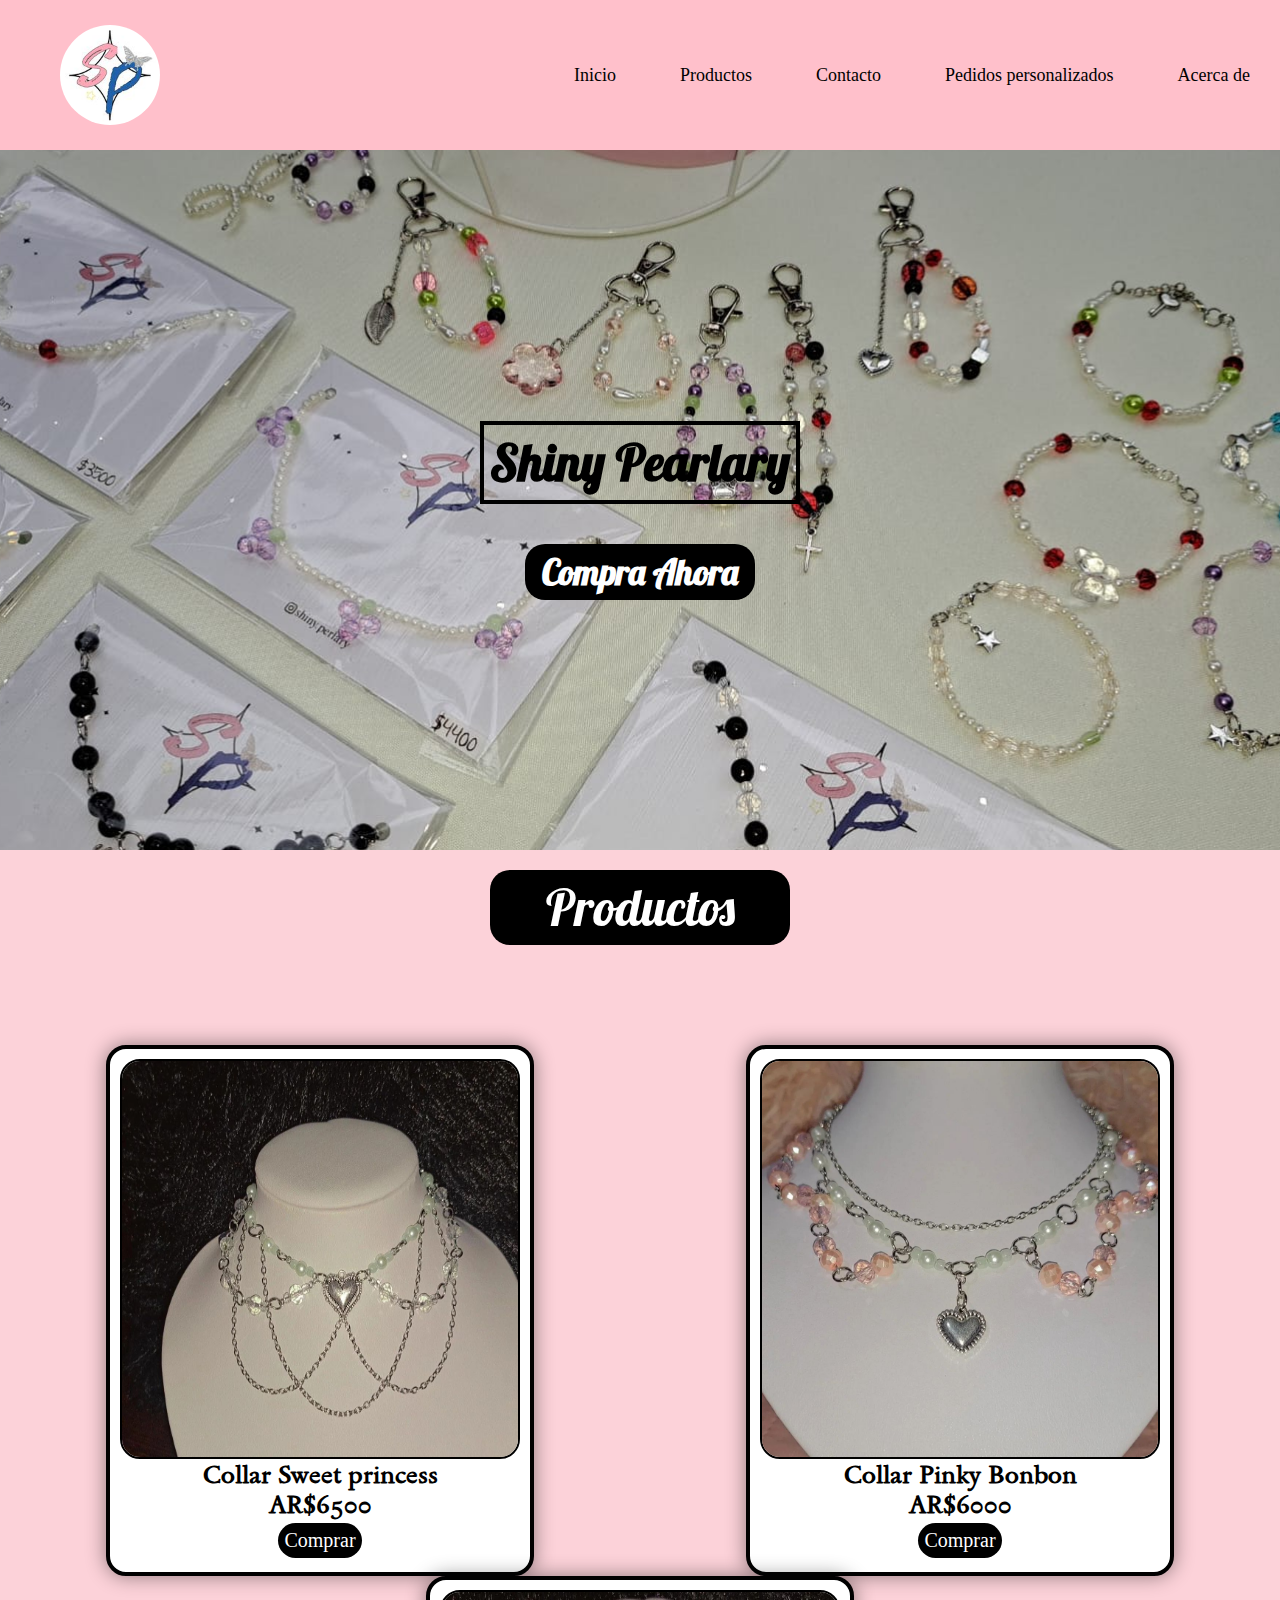
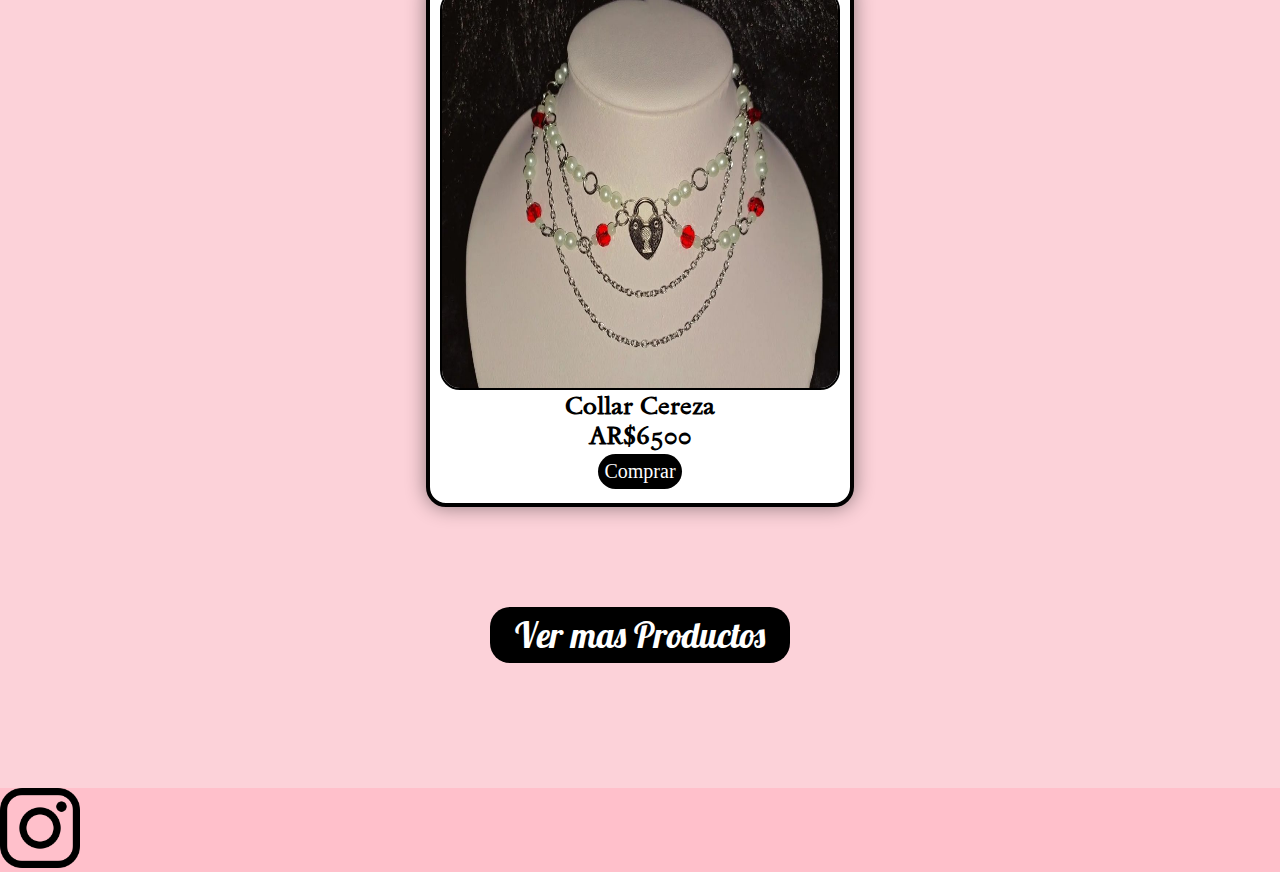
==== index.html @ 5a824fca "primer commit" ====
<!DOCTYPE html>
<html lang="en">
<head>
    <meta charset="UTF-8">
    <meta name="viewport" content="width=device-width, initial-scale=1.0">
    <link rel="stylesheet" href="./css/style.css">
    <title>Shiny Pearlary</title>
</head>
<body>
    <header>
        <img src="./images/logo-shinyperleary.jpg" alt="Logo">
        <nav>
            <ul>
                <li><a href="./index.html">Inicio</a></li>
                <li><a href="./pages/producto.html">Productos</a></li>
                <li><a href="./pages/contacto.html">Contacto</a></li>
                <li><a href="./pages/pedidos-personalizados.html">Pedidos personalizados</a></li>
                <li><a href="./pages/acerca-de.html">Acerca de</a></li>
            </ul>
        </nav>
    </header>
    <main>
        <section class="fondo">

        <h1>Shiny Pearlary</h1>
        
        <h2><a href="./pages/producto.html">Compra Ahora</a></h2>

        </section>

        <section class="separador">
            <p>Productos</p>
        </section>

        <section class="tarjeta">
            <div class="tarjeta-productos">
                <img src="./images/sweet-princess.jfif" alt="Collar Sweet princess">
                <h3>Collar Sweet princess</h3>
                <h3>AR$6500</h3>
                <a href="">Comprar</a>
            </div>
       
            <div class="tarjeta-productos">
                <img src="./images/pinky-bonbon.jfif" alt="Collar Pinky Bonbon">
                <h3>Collar Pinky Bonbon</h3>
                <h3>AR$6000</h3>
                <a href="">Comprar</a>
            </div>
        
            <div class="tarjeta-productos">
                <img src="./images/cereza.jfif" alt="Collar Cereza">
                <h3>Collar Cereza </h3>
                <h3>AR$6500</h3>
                <a href="">Comprar</a>
            </div>
        </section>

        <section class="ver-mas">
            <a href="./pages/producto.html">Ver mas Productos</a>
        </section>
    </main>

    <footer>
        <a href="https://www.instagram.com/shinyperlary/" ><img src="./images/instagram-logo.png" alt="instagram-logo" class="footer-logo"></a>
    </footer>
</body>
</html>
---- css/style.css ----
@import url('https://fonts.googleapis.com/css2?family=Sedan:ital@0;1&display=swap');
@import url('https://fonts.googleapis.com/css2?family=Lobster&family=Roboto+Mono:ital,wght@0,100..700;1,100..700&family=Sedan:ital@0;1&display=swap');

/**----RESET-----*/
*{
    margin: 0;
    padding: 0;
    box-sizing: border-box;
}


/**-----HEADER-----*/

header{
    background-color: pink;
    width: 100%;
    height: 150px;
    position: sticky;
    top: 0px;
    display: flex;
    justify-content: space-between;
    align-items: center;
}


header img{
    width: 100px;
    height: 100px;
    margin-left: 60px;
    border-radius: 50px;
}


header nav ul {
    list-style: none;
    text-align: center;

}

header nav ul li{
    display: inline-block;
    margin: 10px 30px 10px 30px;
    
}

header nav ul li a {
    text-decoration: none;
    color: black;
    font-size: large;

}







/**-----MAIN-----*/

main{
    background-color: rgba(252, 205, 213, 0.897);
}


/**-----INDEX-----*/
.fondo{
    height: 700px;
    width: 100%;
    background-image: url(../images/shinyperleary-fondo.jpeg);
    background-size: cover;
    background-position: center;
    background-attachment: fixed;
    display: flex;
    flex-direction: column;
    justify-content: center;
    align-items: center;

}

.fondo h1 {
    font-family: "Lobster", sans-serif;
    padding: 6px;
    border: 4px solid black;
    font-size: 50px;
    background-color: solid black;
    margin-top: 20px;
    
}
.fondo h2 a {
    margin-top: 40px;
    background-color: black;
    padding: 6px;
    border-radius: 20px;
    font-size: 35px;
    font-family: "Lobster", sans-serif;
    text-decoration: none;
    color: white;
    width: 230px;
    justify-content: center;
    display: flex;
    
}

.fondo h2 a:hover {
    background-color: white;
    color: black;
}


.separador{
    width: 100%;
    display: flex;
    justify-content: center;
    margin-top: 20px;
}

.separador p {
    font-family: "Lobster", sans-serif;
    font-size: 50px;
    text-decoration: none;
    color: white;
    padding: 6px;
    width: 300px;
    display: flex;
    background-color: black;
    justify-content: center;
    border-radius: 20px;
}


.tarjeta {
    display: flex;
    justify-content: space-around;
    margin-top: 100px;
    flex-wrap: wrap;
    
}


.tarjeta div img {
    width: 400px;
    height: 400px;
    border: 2px solid black;
    border-radius: 20px;
}

.tarjeta .tarjeta-productos {
    border: 4px solid black;
    border-radius: 20px;
    padding: 10px;
    background-color: white;
    display: flex;
    align-items: center;
    flex-direction: column;
    flex-wrap: wrap;
    box-shadow: 0px 0px 20px 0px rgba(0,0,0,0.44);
    -webkit-box-shadow: 0px 0px 20px 0px rgba(0,0,0,0.44);
    -moz-box-shadow: 0px 0px 20px 0px rgba(0,0,0,0.44);

}

.tarjeta .tarjeta-productos h3 {
    font-size: 25px;
    font-family: "Sedan", serif;
}

.tarjeta .tarjeta-productos a {
    font-size: 20px;
    text-decoration: none;
    color: white;
    background-color: black;
    margin: 4px;
    padding: 6px;
    border-radius: 20px;
}

.tarjeta .tarjeta-productos a:hover {

        background-color: gray;
        color: black;

}


.ver-mas{
    display: flex;
    justify-content: center;
}

.ver-mas a {
    margin-top: 100px;
    background-color: black;
    margin-bottom: 125px;
    padding: 6px;
    border-radius: 20px;
    font-size: 35px;
    font-family: "Lobster", sans-serif;
    text-decoration: none;
    color: white;
    width: 300px;
    justify-content: center;
    display: flex;
}















/**-----PRODUCTO-----*/

.grid-producto-primera-fila {
    /*GRID*/
    display: grid;
    grid-auto-rows: 1fr;
    grid-template-columns: 20% 25% 25% 25%;
    column-gap: 20px;
    row-gap: 15px;
}

.grid-producto-primera-fila .categoria {
    display: flex;
    flex-direction: column;
    font-family: "Sedan", serif;
    background-color: pink;
    border-radius: 20px;
    margin-top: 10px;
    margin-left: 5px;
    padding: 5px;
    align-items: center;
    
}


.grid-tarjeta-productos {
    border: 4px solid black;
    border-radius: 20px;
    padding: 10px;
    background-color: white;
    display: flex;
    align-items: center;
    flex-direction: column;
    flex-wrap: wrap;
    box-shadow: 0px 0px 20px 0px rgba(0,0,0,0.44);
    -webkit-box-shadow: 0px 0px 20px 0px rgba(0,0,0,0.44);
    -moz-box-shadow: 0px 0px 20px 0px rgba(0,0,0,0.44);
    margin-top: 10px;

}


.grid-tarjeta-productos img {
    width: 400px;
    height: 400px;
    border: 2px solid black;
    border-radius: 20px;
}

.grid-tarjeta-productos h3 {
    font-size: 25px;
    font-family: "Sedan", serif;
}

.grid-tarjeta-productos a {
    font-size: 20px;
    text-decoration: none;
    color: white;
    background-color: black;
    margin: 4px;
    padding: 6px;
    border-radius: 20px;
}

.grid-tarjeta-productos a:hover {

    background-color: gray;
    color: black;

}

.categoria {
    grid-column: 1/2;
    grid-row: 1/3;
}


.item-uno {
    grid-column: 2/3;
    grid-row: 1/2;
}


.item-dos {
    grid-column: 3/4;
    grid-row: 1/2;
}


.item-tres {
    grid-column: 4/5;
    grid-row: 1/2;
}

.item-cuatro {
    grid-column: 2/3;
    grid-row: 2/3;
}

.item-cinco {
    grid-column: 3/4;
    grid-row: 2/3;
}

.item-seis {
    grid-column: 4/5;
    grid-row: 2/3;
}

.item-siete{
    grid-column: 2/3;
    grid-row: 3/4;

}

.item-ocho {
    grid-column: 3/4;
    grid-row: 3/4;
}


/**-----CONTACTO-----*/

.contacto .separador {
    margin: 0;
    width: 100%;
    display: flex;
    justify-content: center;
}

.contacto .separador h2{
    font-family: "Lobster", sans-serif;
    font-size: 50px;
    text-decoration: none;
    color: white;
    display: flex;
    justify-content: center;
    width: 500px;
    background-color: black;
    border-radius: 20px;
    margin-top: 30px;
}

.contacto div {
    display: flex;
    justify-content: center;
}

.contacto div p{
    font-family: "Sedan", serif;
    font-size: 25px;
    display: flex;
    justify-content: center;
    margin: 25px;
    background-color: pink;
    padding: 20px;
    border-radius: 20px;
    width: 800px;

}

.formulario {
    display: block;
    justify-content: center;
    background-color: pink;
    border-radius: 20px;
    width: 60%;
    margin-left: 20%;

}

.formulario .formulario-primera-fila{
    display: flex;
    justify-content: center;
}


.formulario .formulario-primera-fila .name {
    display: flex;
    justify-content: center;
    font-size: 25px;
    font-family: "Sedan", serif;
    margin-right: 200px;
    margin-top: 90px;
    padding: 30px;
    background-color: black;
    color: white;
    border-radius: 20px;
}

.formulario .formulario-primera-fila .surname {
    display: flex;
    justify-content: center;
    font-size: 25px;
    font-family: "Sedan", serif;
    margin-top: 90px;
    padding: 30px;
    background-color: black;
    color: white;
    border-radius: 20px;
}

.formulario .formulario-segunda-fila {
    display: flex;
    
    
}

.formulario .formulario-segunda-fila .email {
    display: flex;
    font-family: "Sedan", serif;
    font-size: 25px;
    margin-left: 143px;
    margin-right: 150px;
    margin-top: 70px;
    padding: 30px;
    background-color: black;
    color: white;
    border-radius: 20px;
}
    


.formulario .formulario-segunda-fila .genero {
    display: flex;
    margin-left: 50px;
    margin-right: 110px;
    font-size: 25px;
    font-family: "Sedan", serif;
    margin-top: 40px;
    padding: 30px;
    background-color: black;
    color: white;
    border-radius: 20px;
}
    


.formulario .formulario-segunda-fila .genero ul {
    list-style: none;
    
}

.pais {
    display: flex;
    justify-content: center;
    font-size: 25px;
    font-family: "Sedan", serif;
    margin-top: 40px;
    padding: 30px;
    background-color: black;
    color: white;
    border-radius: 20px;

}

.motivo {
    display: flex;
    justify-content: center;
    font-size: 25px;
    font-family: "Sedan", serif;
    margin-top: 40px;
    padding: 30px;
    color: white;
    border-radius: 20px;
    
}

.motivo textarea{
    display: flex;
    font-family: "Sedan", serif;
    font-size: 25px;
    padding: 30px;
    background-color: black;
    color: white;
    border-radius: 20px;
    
}

.enviar {
    display: flex;
    justify-content: center;
    padding: 30px;
    color: white;
    border-radius: 20px;
    
}







/**-----PEDIDOS PERSONALIZADOS-----*/

.separador h2 {
    font-family: "Lobster", sans-serif;
    font-size: 50px;
    text-decoration: none;
    color: white;
    display: flex;
    justify-content: center;
    width: 800px;
    background-color: black;
    border-radius: 20px;
}

.pedidos-personalizados-primera-fila {
    font-size: 25px;
    font-family: "Sedan", serif;
    display: flex;
    flex-direction: column;
    align-items: center;
    justify-content: center;
    margin: 60px 350px 60px 350px;
    background-color: pink;
    padding: 50px;
    border-radius: 20px;

}










/**-----ACERCA DE-----*/

.acerca-de-primera-fila {
    display: flex;
    justify-content: space-around;
    background-color: black;
    border-radius: 20px;
    margin-left: 100px;
    margin-right: 100px;
}

.acerca-de-primera-fila p{
    display: flex;
    justify-content: flex-end;
    color: white;
    margin: 90px 100px 90px 120px;
    font-family: "Sedan", serif;
    font-size: 25px;
}


.acerca-de-primera-fila div img{
    display: flex;
    justify-content: flex-start;
    width: 400px;
    height: 350px;
    margin: 90px 100px 90px 120px;
    
}

.acerca-de-segunda-fila {
    display: flex;
    justify-content: space-around;
    background-color: black;
    border-radius: 20px;
    margin-left: 100px;
    margin-right: 100px;
    margin-top: 40px;
}

.acerca-de-segunda-fila p{
    display: flex;
    justify-content: flex-start;
    color: white;
    margin: 90px 100px 90px 120px;
    font-family: "Sedan", serif;
    font-size: 25px;
}


.acerca-de-segunda-fila div img{
    display: flex;
    justify-content: flex-end;
    width: 400px;
    height: 350px;
    margin: 90px 100px 90px 120px;
}



/**-----FOOTER-----*/

footer{
    background-color: pink;
}

footer a {
    text-align: left;
}

.footer-logo {
    width: 80px;
    height: 80px;
}
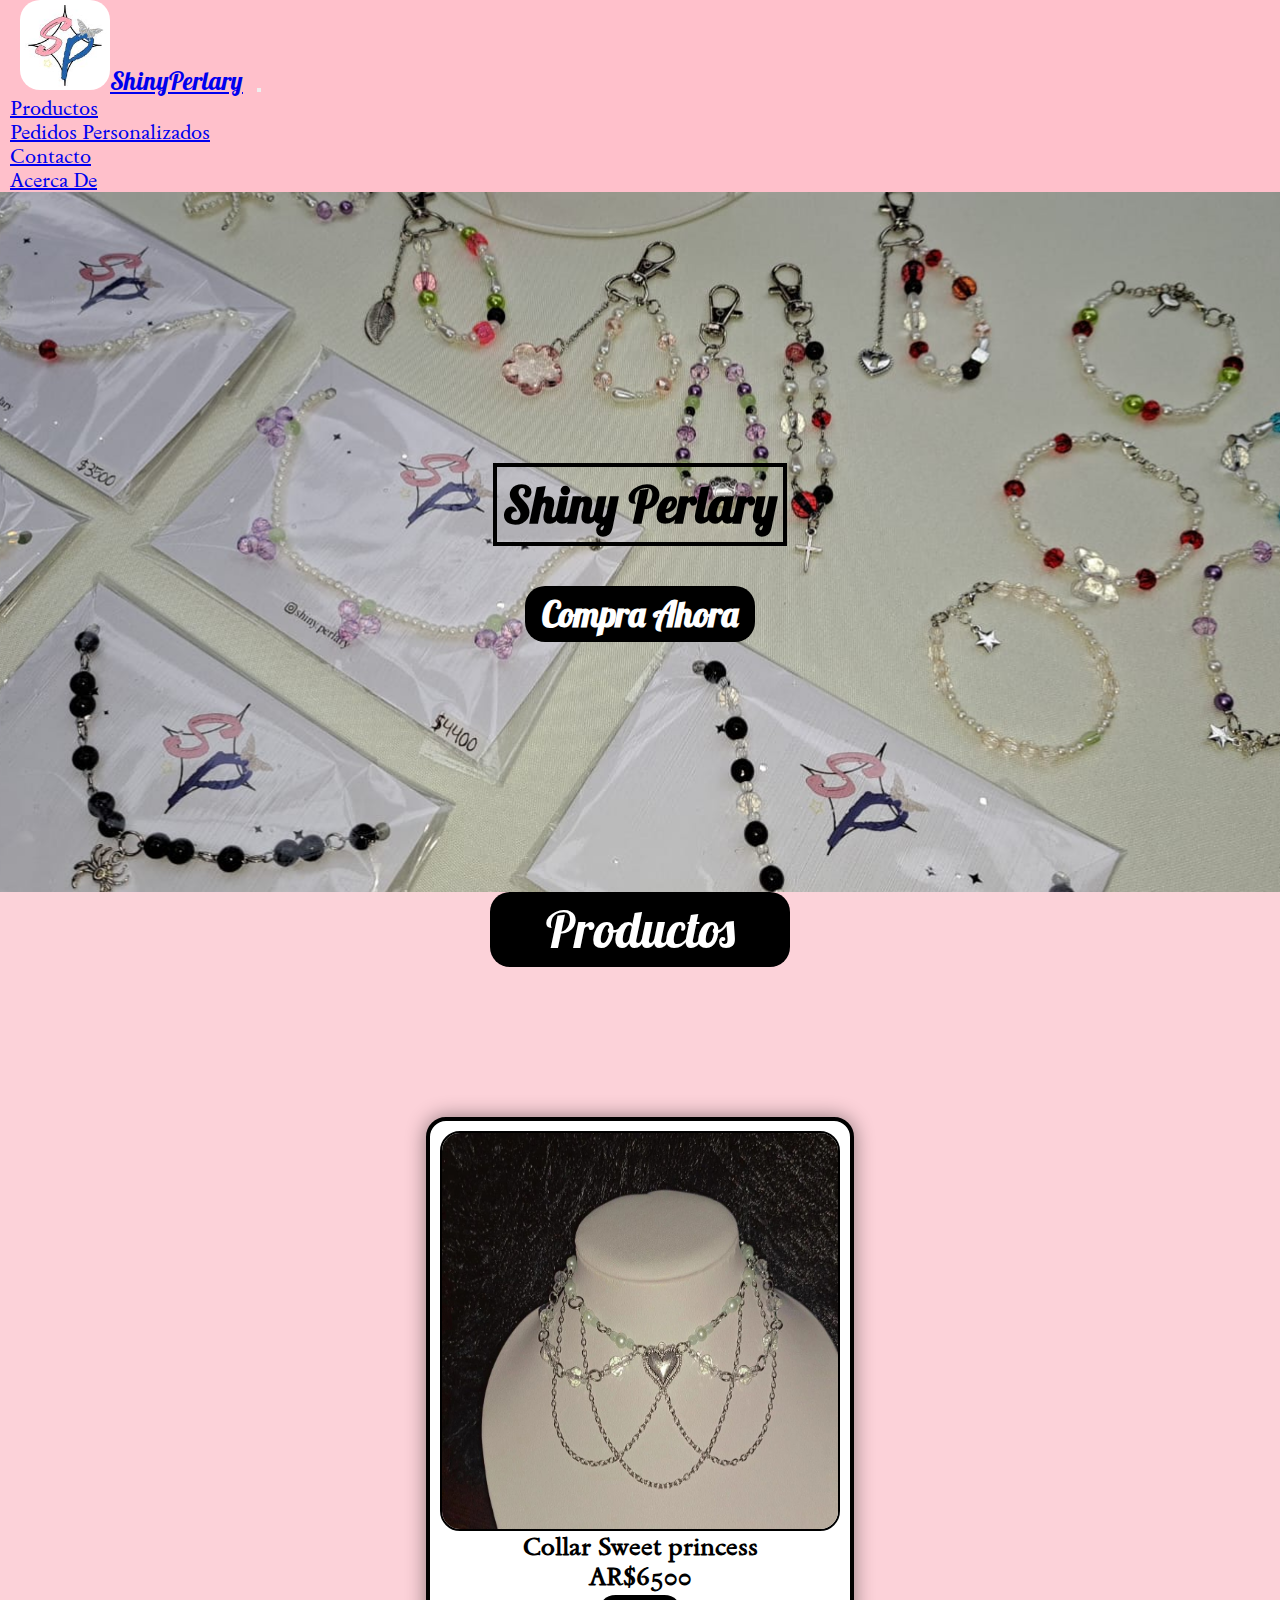
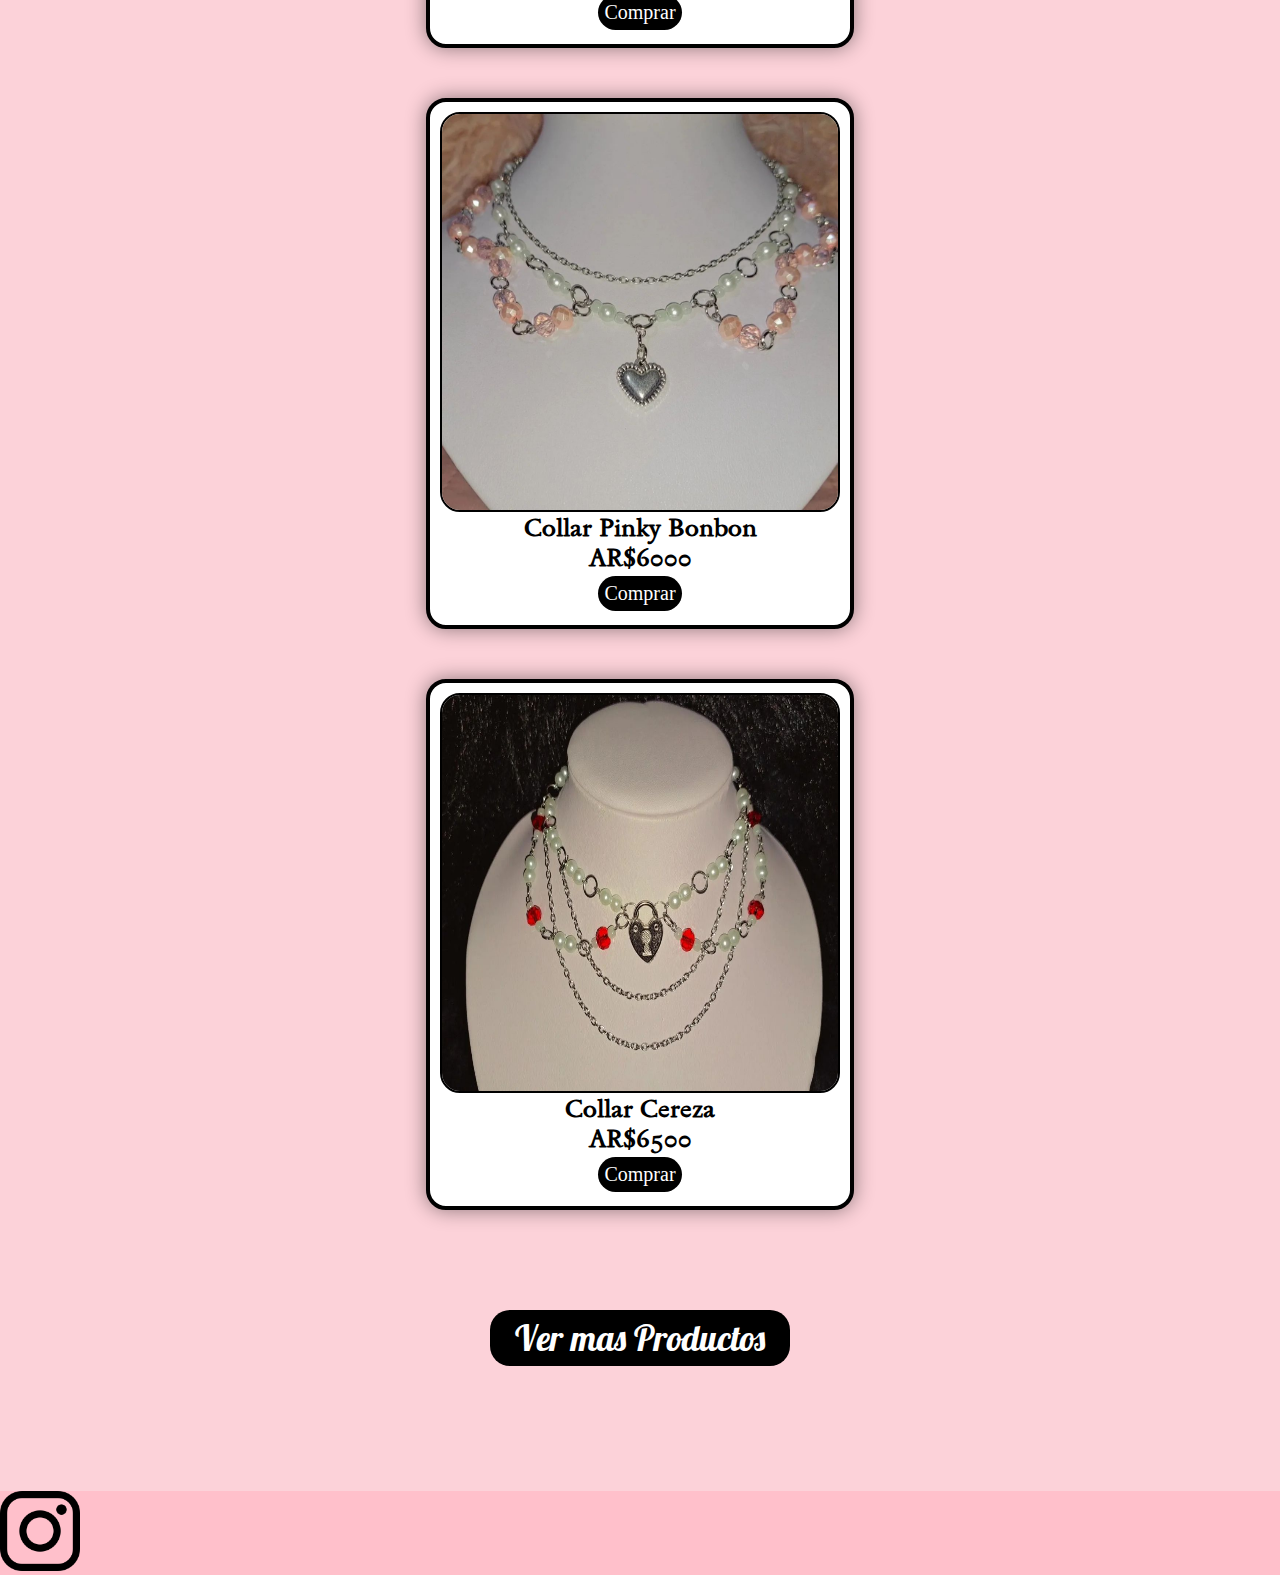
==== commit 1479d2e5: "boostrap navbar - responsive index,producto,pedidos-personalizados,acerca-de" ====
--- a/index.html
+++ b/index.html
@@ -1,30 +1,57 @@
 <!DOCTYPE html>
 <html lang="en">
+
 <head>
     <meta charset="UTF-8">
     <meta name="viewport" content="width=device-width, initial-scale=1.0">
+    <!--Boostrap-->
+    <link href="https://cdn.jsdelivr.net/npm/bootstrap@5.2.3/dist/css/bootstrap.min.css" rel="stylesheet"
+        integrity="sha384-rbsA2VBKQhggwzxH7pPCaAqO46MgnOM80zW1RWuH61DGLwZJEdK2Kadq2F9CUG65" crossorigin="anonymous">
+    <!--CSS-->
     <link rel="stylesheet" href="./css/style.css">
     <title>Shiny Pearlary</title>
 </head>
+
 <body>
+
+    <script src="https://cdn.jsdelivr.net/npm/bootstrap@5.2.3/dist/js/bootstrap.bundle.min.js"
+        integrity="sha384-kenU1KFdBIe4zVF0s0G1M5b4hcpxyD9F7jL+jjXkk+Q2h455rYXK/7HAuoJl+0I4"
+        crossorigin="anonymous"></script>
+
     <header>
-        <img src="./images/logo-shinyperleary.jpg" alt="Logo">
-        <nav>
-            <ul>
-                <li><a href="./index.html">Inicio</a></li>
-                <li><a href="./pages/producto.html">Productos</a></li>
-                <li><a href="./pages/contacto.html">Contacto</a></li>
-                <li><a href="./pages/pedidos-personalizados.html">Pedidos personalizados</a></li>
-                <li><a href="./pages/acerca-de.html">Acerca de</a></li>
-            </ul>
+        <nav class="navbar navbar-expand-lg barra-de-navegacion-color">
+            <div class="container-fluid">
+                <a class="navbar-brand tipografia-nav tipografia-nav-logo" href="./index.html"><img class="barra-de-navegacion-logo " src="./images/logo-shinyperleary.jpg" alt="logo">ShinyPerlary</a>
+                <button class="navbar-toggler" type="button" data-bs-toggle="collapse" data-bs-target="#navbarText"
+                    aria-controls="navbarText" aria-expanded="false" aria-label="Toggle navigation">
+                    <span class="navbar-toggler-icon"></span>
+                </button>
+                <div class="collapse navbar-collapse" id="navbarText">
+                    <ul class="navbar-nav me-auto mb-2 mb-lg-0">
+                        <li class="nav-item">
+                            <a class="nav-link active barra-de-navegacion-hover tipografia-nav" aria-current="page" href="./pages/producto.html">Productos</a>
+                        </li>
+                        <li class="nav-item">
+                            <a class="nav-link active barra-de-navegacion-hover tipografia-nav" href="./pages/pedidos-personalizados.html">Pedidos Personalizados</a>
+                        </li>
+                        <li class="nav-item">
+                            <a class="nav-link active barra-de-navegacion-hover tipografia-nav" href="./pages/contacto.html">Contacto</a>
+                        </li>
+                        <li class="nav-item">
+                            <a class="nav-link active barra-de-navegacion-hover tipografia-nav" href="./pages/acerca-de.html">Acerca De</a>
+                        </li>
+                    </ul>
+                    
+                </div>
+            </div>
         </nav>
     </header>
     <main>
         <section class="fondo">
 
-        <h1>Shiny Pearlary</h1>
-        
-        <h2><a href="./pages/producto.html">Compra Ahora</a></h2>
+            <h1>Shiny Perlary</h1>
+
+            <h2><a href="./pages/producto.html">Compra Ahora</a></h2>
 
         </section>
 
@@ -39,14 +66,14 @@
                 <h3>AR$6500</h3>
                 <a href="">Comprar</a>
             </div>
-       
+
             <div class="tarjeta-productos">
                 <img src="./images/pinky-bonbon.jfif" alt="Collar Pinky Bonbon">
                 <h3>Collar Pinky Bonbon</h3>
                 <h3>AR$6000</h3>
                 <a href="">Comprar</a>
             </div>
-        
+
             <div class="tarjeta-productos">
                 <img src="./images/cereza.jfif" alt="Collar Cereza">
                 <h3>Collar Cereza </h3>
@@ -61,7 +88,9 @@
     </main>
 
     <footer>
-        <a href="https://www.instagram.com/shinyperlary/" ><img src="./images/instagram-logo.png" alt="instagram-logo" class="footer-logo"></a>
+        <a href="https://www.instagram.com/shinyperlary/"><img src="./images/instagram-logo.png" alt="instagram-logo"
+                class="footer-logo"></a>
     </footer>
 </body>
+
 </html>--- a/css/style.css
+++ b/css/style.css
@@ -11,50 +11,35 @@
 
 /**-----HEADER-----*/
 
-header{
+.barra-de-navegacion-color {
     background-color: pink;
-    width: 100%;
-    height: 150px;
-    position: sticky;
-    top: 0px;
-    display: flex;
-    justify-content: space-between;
-    align-items: center;
-}
-
-
-header img{
-    width: 100px;
-    height: 100px;
-    margin-left: 60px;
-    border-radius: 50px;
-}
-
-
-header nav ul {
-    list-style: none;
-    text-align: center;
-
-}
-
-header nav ul li{
-    display: inline-block;
-    margin: 10px 30px 10px 30px;
-    
-}
-
-header nav ul li a {
-    text-decoration: none;
-    color: black;
-    font-size: large;
-
-}
-
-
-
-
-
-
+}
+
+
+.tipografia-nav {
+    font-family: "Sedan", serif;
+    font-size: 20px;
+    padding: 10px;
+}
+
+.tipografia-nav-logo {
+    font-family: "Lobster", sans-serif;
+    font-size: 25px;
+    margin-left: 10px;
+    
+}
+
+
+.barra-de-navegacion-logo {
+    width: 90px;
+    height: 90px;
+    border-radius: 20px;
+}
+
+.barra-de-navegacion-hover:hover {
+    background-color: white;
+    border-radius: 20px;
+}
 
 /**-----MAIN-----*/
 
@@ -85,6 +70,7 @@
     font-size: 50px;
     background-color: solid black;
     margin-top: 20px;
+    color: black;
     
 }
 .fondo h2 a {
@@ -112,7 +98,7 @@
     width: 100%;
     display: flex;
     justify-content: center;
-    margin-top: 20px;
+    
 }
 
 .separador p {
@@ -203,10 +189,49 @@
     display: flex;
 }
 
-
-
-
-
+@media screen and (max-width:1284px) {
+    .tarjeta {
+        display: flex;
+        flex-direction: column;
+        justify-content: center;
+        align-items: center;
+        
+    }
+
+    .tarjeta .tarjeta-productos{
+        margin-top: 50px;
+    }
+
+}
+
+
+
+@media screen and (max-width:476px) {
+    .tarjeta div img {
+        width: 230px;
+        height: 200px;
+    }
+
+
+    .fondo {
+        height: 700px;
+        width: 100%;
+        background-image: url(../images/fondo-compacto.jpeg)
+    }
+}
+
+
+@media screen and (max-width:322px) {
+    .fondo h1 {
+        font-size: 35px;
+        
+    }
+    .fondo h2 a {
+        font-size: 25px;
+        width: 180px;
+        
+    }
+}
 
 
 
@@ -223,7 +248,7 @@
     /*GRID*/
     display: grid;
     grid-auto-rows: 1fr;
-    grid-template-columns: 20% 25% 25% 25%;
+    grid-template-columns: 1fr 1fr 1fr 1fr;
     column-gap: 20px;
     row-gap: 15px;
 }
@@ -249,6 +274,7 @@
     background-color: white;
     display: flex;
     align-items: center;
+    justify-content: center;
     flex-direction: column;
     flex-wrap: wrap;
     box-shadow: 0px 0px 20px 0px rgba(0,0,0,0.44);
@@ -259,6 +285,7 @@
 }
 
 
+
 .grid-tarjeta-productos img {
     width: 400px;
     height: 400px;
@@ -338,6 +365,228 @@
 }
 
 
+@media screen and (max-width:1441px) {
+
+    .grid-tarjeta-productos {
+        width: 300px;
+        height: 340px;
+    }
+
+    .grid-tarjeta-productos img {
+        width: 200px;
+        height: 200px;
+    }
+
+    .grid-tarjeta-productos h3 {
+        font-size: 20px;
+    }
+}
+
+@media screen and (max-width:1051px) {
+    
+    .grid-tarjeta-productos {
+        width: 200px;
+        height: 245px;
+    }
+
+    .grid-tarjeta-productos img {
+        width: 150px;
+        height: 150px;
+    }
+
+    .grid-tarjeta-productos h3 {
+        font-size: 12px;
+    }
+
+    .grid-tarjeta-productos a {
+        font-size: 12px;
+    }
+
+}
+
+@media screen and (max-width:751px) {
+    .grid-producto-primera-fila {
+        grid-auto-rows: 1fr;
+        grid-template-columns: 1fr 1fr 1fr;
+    }
+
+    .categoria {
+        grid-column: 1/2;
+        grid-row: 1/3;
+    }
+    
+    
+    .item-uno {
+        grid-column: 2/3;
+        grid-row: 1/2;
+    }
+    
+    
+    .item-dos {
+        grid-column: 3/4;
+        grid-row: 1/2;
+    }
+    
+    
+    .item-tres {
+        grid-column: 2/3;
+        grid-row: 1/2;
+    }
+    
+    .item-cuatro {
+        grid-column: 3/4;
+        grid-row: 2/3;
+    }
+    
+    .item-cinco {
+        grid-column: 2/3;
+        grid-row: 2/3;
+    }
+    
+    .item-seis {
+        grid-column: 3/4;
+        grid-row: 2/3;
+    }
+    
+    .item-siete{
+        grid-column: 2/3;
+        grid-row: 3/4;
+    
+    }
+    
+    .item-ocho {
+        grid-column: 3/4;
+        grid-row: 3/4;
+    }
+}
+
+@media screen and (max-width:529px) {
+    .categoria {
+        font-size: 10px;
+    }
+
+    .grid-producto-primera-fila {
+        grid-auto-rows: 1fr;
+        grid-template-columns: 1fr 1fr;
+    }
+
+    .categoria {
+        grid-column: 1/2;
+        grid-row: 1/3;
+    }
+    
+    
+    .item-uno {
+        grid-column: 2/3;
+        grid-row: 1/2;
+    }
+    
+    
+    .item-dos {
+        grid-column: 2/3;
+        grid-row: 1/2;
+    }
+    
+    
+    .item-tres {
+        grid-column: 2/3;
+        grid-row: 1/2;
+    }
+    
+    .item-cuatro {
+        grid-column: 2/3;
+        grid-row: 2/3;
+    }
+    
+    .item-cinco {
+        grid-column: 2/3;
+        grid-row: 2/3;
+    }
+    
+    .item-seis {
+        grid-column: 2/3;
+        grid-row: 2/3;
+    }
+    
+    .item-siete{
+        grid-column: 2/3;
+        grid-row: 3/4;
+    
+    }
+    
+    .item-ocho {
+        grid-column: 2/3;
+        grid-row: 3/4;
+    }
+}
+
+
+
+@media screen and (max-width:327px) {
+    .grid-producto-primera-fila {
+        /*GRID*/
+        display: grid;
+        grid-auto-rows: 1fr;
+        grid-template-columns: 1fr;
+    }
+    
+    .categoria {
+        font-size: 10px;
+    }
+
+    .categoria {
+        grid-column: 1/2;
+        grid-row: 1/2;
+    
+    }
+    
+    
+    .item-uno {
+        grid-column: 1/2;
+        grid-row: 2/3;
+    }
+    
+    
+    .item-dos {
+        grid-column: 1/2;
+        grid-row: 3/4;
+    }
+    
+    
+    .item-tres {
+        grid-column: 1/2;
+        grid-row: 4/5;
+    }
+    
+    .item-cuatro {
+        grid-column: 1/2;
+        grid-row: 5/6;
+    }
+    
+    .item-cinco {
+        grid-column: 1/2;
+        grid-row: 6/7;
+    }
+    
+    .item-seis {
+        grid-column: 1/2;
+        grid-row: 7/8;
+    }
+    
+    .item-siete{
+        grid-column: 1/2;
+        grid-row: 8/9;
+    
+    }
+    
+    .item-ocho {
+        grid-column: 1/2;
+        grid-row: 9/10;
+    }
+}
+
+
+
 /**-----CONTACTO-----*/
 
 .contacto .separador {
@@ -532,20 +781,66 @@
     flex-direction: column;
     align-items: center;
     justify-content: center;
-    margin: 60px 350px 60px 350px;
+    width: 700px;
+    height: 450px;
+    margin-top: 20px;
+    margin-bottom: 20px;
     background-color: pink;
     padding: 50px;
     border-radius: 20px;
 
 }
 
-
-
-
-
-
-
-
+.pedidos-personalizados-primer-bloque {
+    padding: 30px;
+    width: 100%;
+    display: flex;
+    flex-direction: column;
+    align-items: center;
+    justify-content: center;
+}
+
+@media screen and (max-width: 778px) {
+    .separador h2 {
+        font-size: 30px;
+        width: 500px;
+    }
+
+    .pedidos-personalizados-primera-fila {
+        font-size: 18px;
+        width: 500px;
+        height: 300px;
+        
+    }
+}
+
+@media screen and (max-width: 494px) {
+    .separador h2 {
+        font-size: 20px;
+        width: 300px;
+    }
+
+    .pedidos-personalizados-primera-fila {
+        font-size: 15px;
+        width: 400px;
+        height: 300px;
+        
+    }
+}
+
+@media screen and (max-width: 400px) {
+    .separador h2 {
+        font-size: 15px;
+        width: 250px;
+    }
+
+    .pedidos-personalizados-primera-fila {
+        font-size: 13px;
+        width: 250px;
+        height: 400px;
+        
+    }
+}
 
 
 /**-----ACERCA DE-----*/
@@ -568,6 +863,11 @@
     font-size: 25px;
 }
 
+.acerca-de-primera-fila div {
+    width: 100%;
+    display: flex;
+    justify-content: center;
+}
 
 .acerca-de-primera-fila div img{
     display: flex;
@@ -606,6 +906,147 @@
     margin: 90px 100px 90px 120px;
 }
 
+@media screen and (max-width: 1400px) {
+    .acerca-de-primera-fila {
+        
+        margin-left: 50px;
+        margin-right: 50px;
+    }
+    
+    .acerca-de-primera-fila p{
+        margin: 90px 60px 90px 50px;
+        font-size: 15px;
+    }
+    
+    
+    .acerca-de-primera-fila div img{
+        width: 300px;
+        height: 250px;
+        margin: 90px 50px 90px 60px;
+        
+    }
+    
+    .acerca-de-segunda-fila {
+        margin-left: 50px;
+        margin-right: 50px;
+    }
+    
+    .acerca-de-segunda-fila p{
+        margin: 90px 50px 90px 60px;
+        font-size: 15px;
+    }
+    
+    
+    .acerca-de-segunda-fila div img{
+        width: 300px;
+        height: 250px;
+        margin: 90px 60px 90px 50px;
+    }
+}
+
+@media screen and (max-width: 823px) {
+    .acerca-de-primera-fila {
+        
+        margin-left: 25px;
+        margin-right: 25px;
+    }
+    
+    .acerca-de-primera-fila p{
+        margin: 90px 35px 90px 20px;
+        font-size: 15px;
+    }
+    
+    
+    .acerca-de-primera-fila div img{
+        width: 200px;
+        height: 150px;
+        margin: 90px 20px 90px 35px;
+        justify-content: center;
+        align-items: center;
+        
+    }
+    
+    .acerca-de-segunda-fila {
+        margin-left: 25px;
+        margin-right: 25px;
+    }
+    
+    .acerca-de-segunda-fila p{
+        margin: 90px 20px 90px 35px;
+        font-size: 15px;
+    }
+    
+    
+    .acerca-de-segunda-fila div img{
+        width: 200px;
+        height: 150px;
+        margin: 90px 35px 90px 20px;
+    }
+}
+
+@media screen and (max-width: 569px) {
+    .acerca-de-primera-fila {
+        
+        margin-left: 10px;
+        margin-right: 10px;
+        justify-content: center;
+        flex-direction: column;
+        
+    }
+    
+    .acerca-de-primera-fila p{
+        margin: 20px 25px 20px 10px;
+        font-size: 15px;
+    }
+    
+    
+    .acerca-de-primera-fila div img{
+        width: 200px;
+        height: 150px;
+        margin: 20px 10px 20px 25px;
+        justify-content: center;
+        flex-direction: column;
+        
+        
+    }
+    
+    .acerca-de-segunda-fila {
+        margin-left: 10px;
+        margin-right: 10px;
+        justify-content: center;
+        flex-direction: column;
+    }
+    
+    .acerca-de-segunda-fila p{
+        margin: 20px 10px 20px 25px;
+        font-size: 15px;
+    }
+    
+    
+    .acerca-de-segunda-fila div img{
+        width: 200px;
+        height: 150px;
+        margin: 20px 25px 20px 10px;
+        justify-content: center;
+        
+    }
+}
+
+@media screen and (max-width: 569px) {
+    
+    .acerca-de-primera-fila p{
+
+        font-size: 12px;
+    }
+    
+    
+ 
+    .acerca-de-segunda-fila p{
+
+        font-size: 12px;
+    }
+
+}
 
 
 /**-----FOOTER-----*/
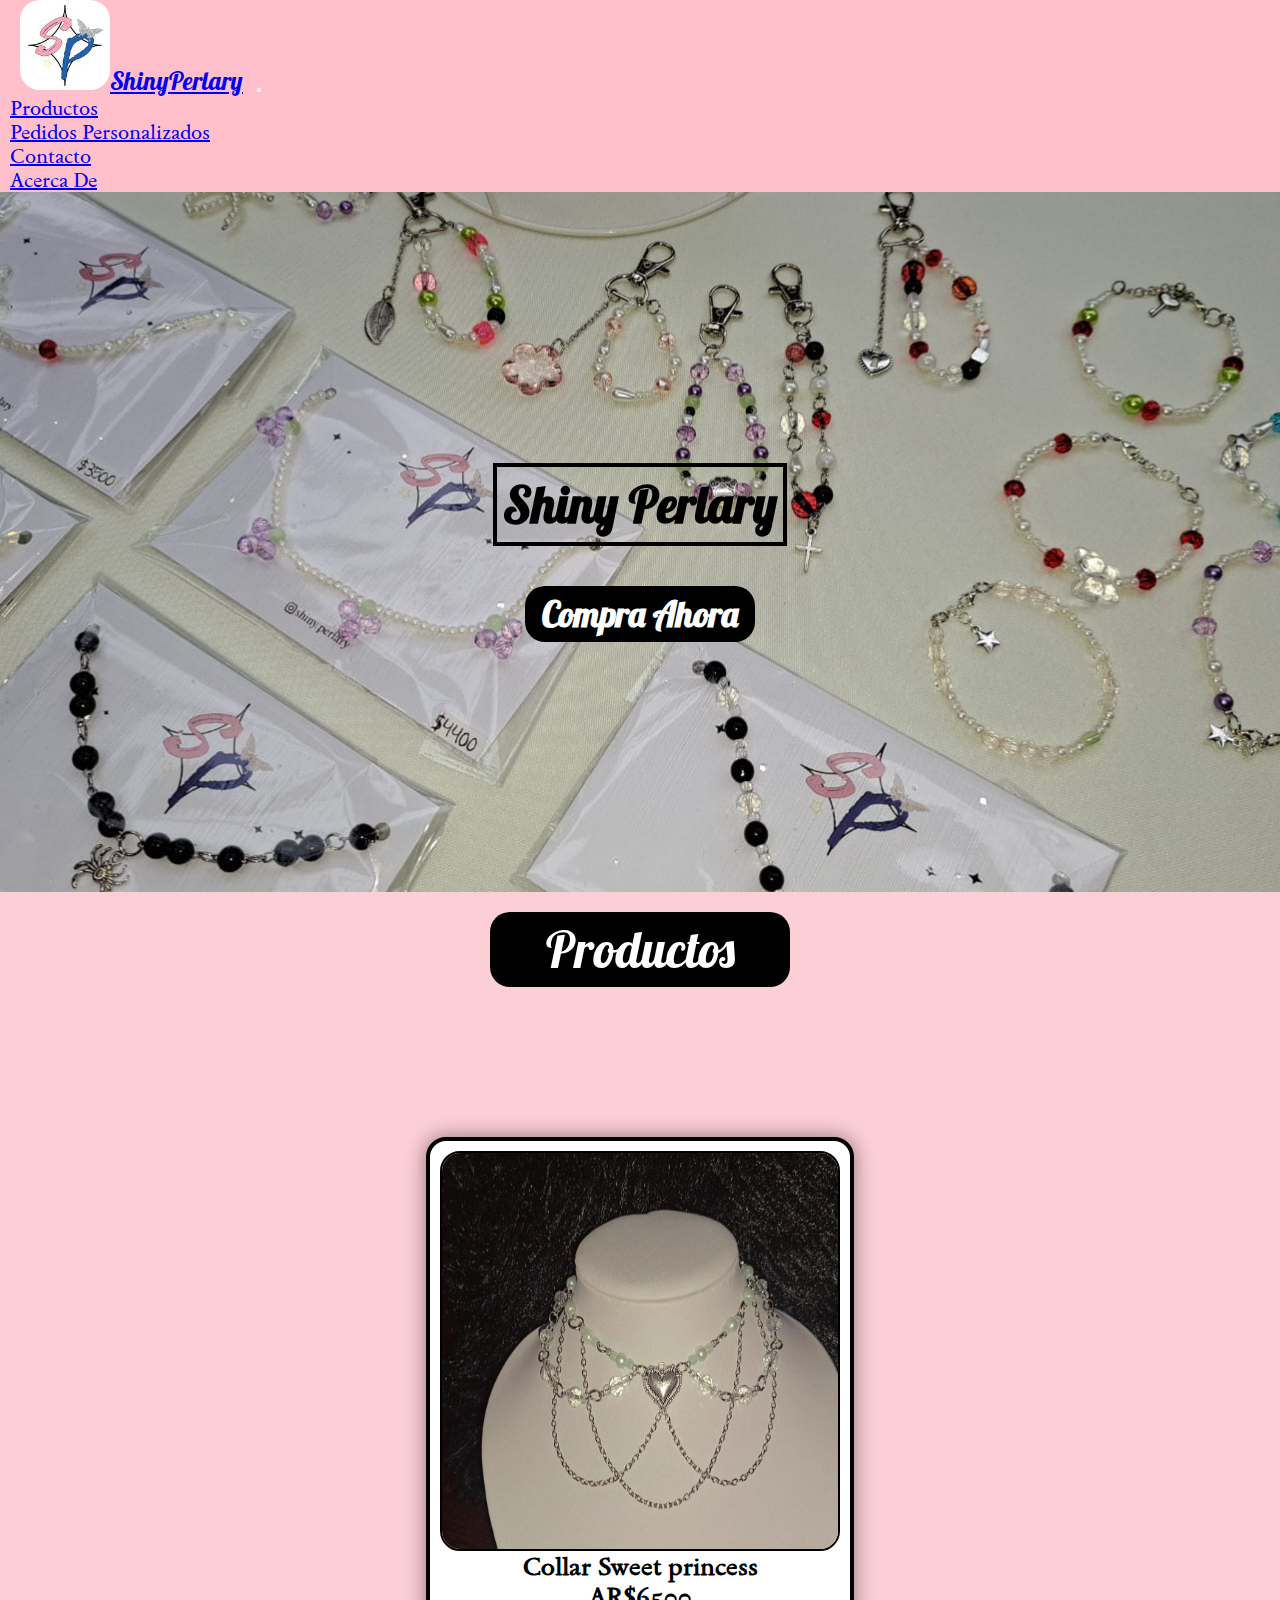
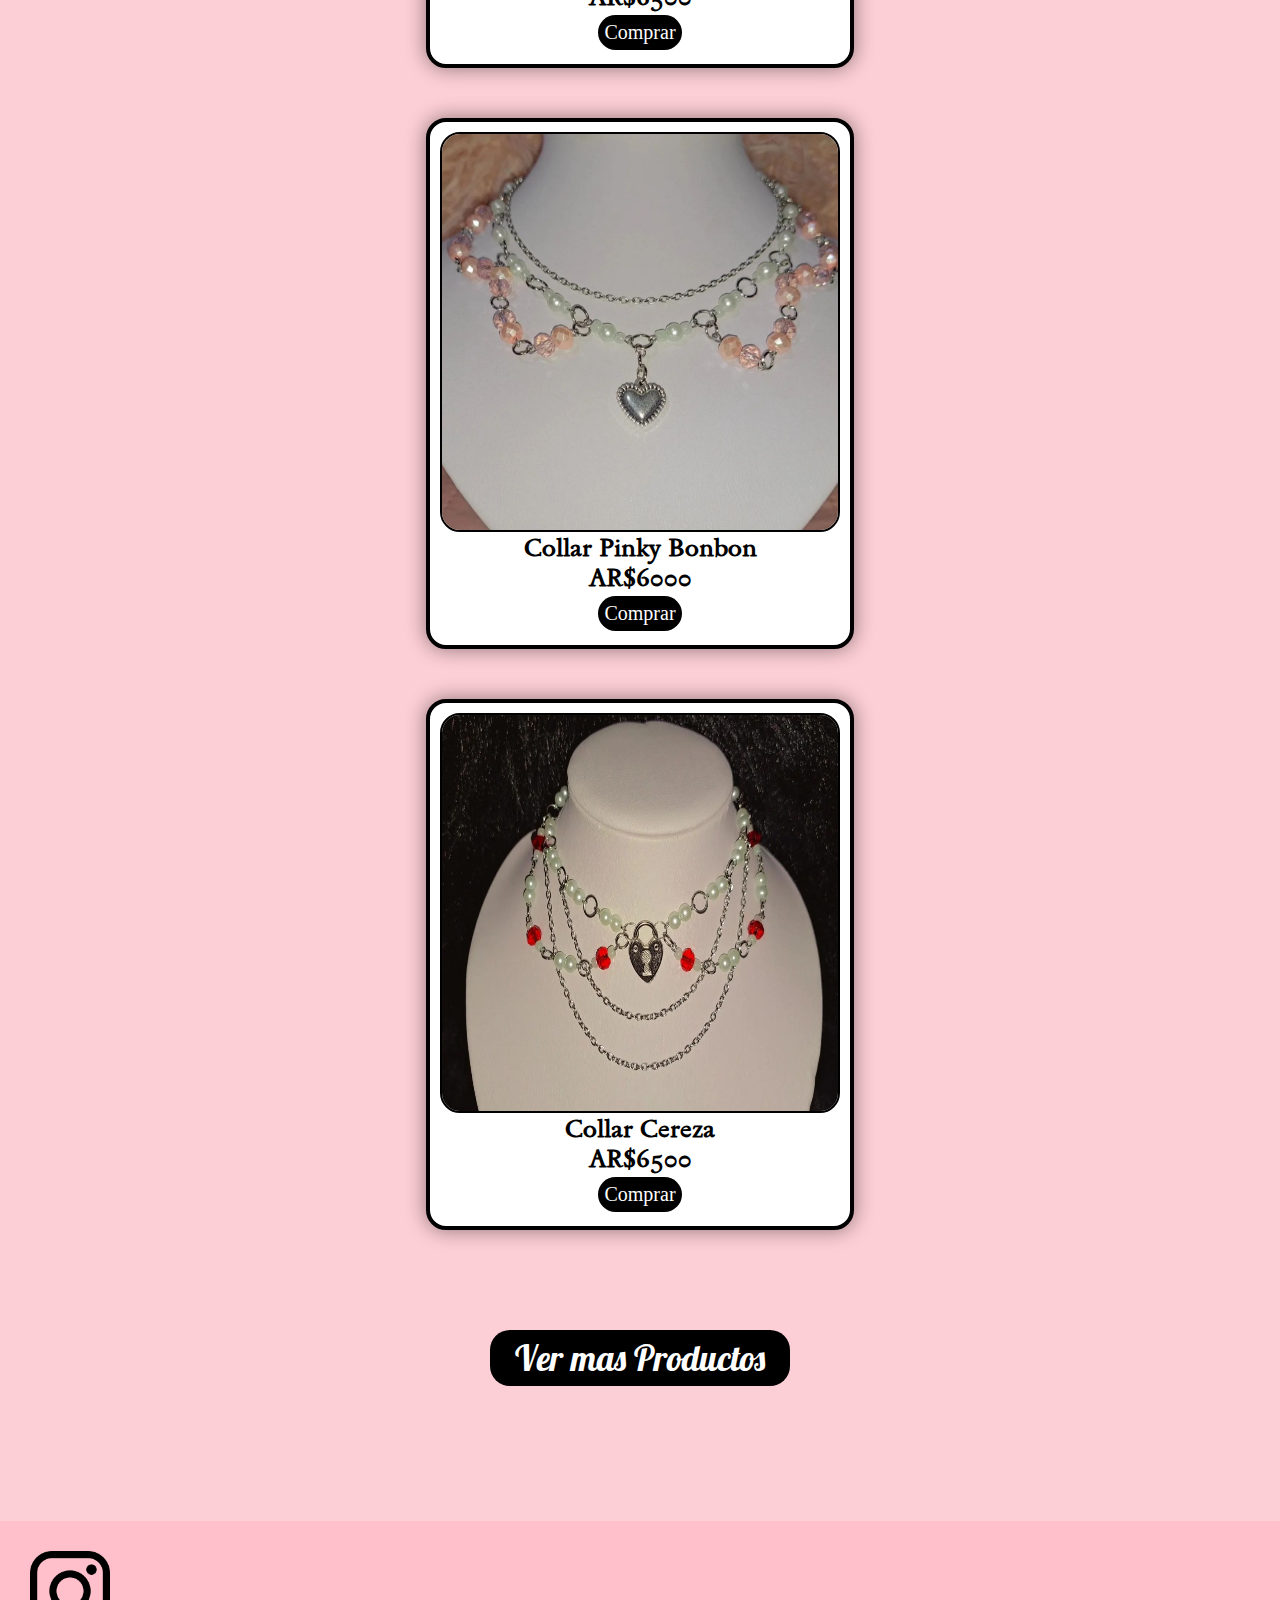
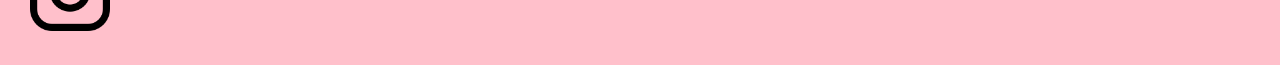
==== commit 1a3cea21: "add variables, listas, mapas, extends, mixins" ====
--- a/index.html
+++ b/index.html
@@ -8,7 +8,7 @@
     <link href="https://cdn.jsdelivr.net/npm/bootstrap@5.2.3/dist/css/bootstrap.min.css" rel="stylesheet"
         integrity="sha384-rbsA2VBKQhggwzxH7pPCaAqO46MgnOM80zW1RWuH61DGLwZJEdK2Kadq2F9CUG65" crossorigin="anonymous">
     <!--CSS-->
-    <link rel="stylesheet" href="./css/style.css">
+    <link rel="stylesheet" href="./css/estilos.css">
     <title>Shiny Pearlary</title>
 </head>
 
@@ -88,7 +88,7 @@
     </main>
 
     <footer>
-        <a href="https://www.instagram.com/shinyperlary/"><img src="./images/instagram-logo.png" alt="instagram-logo"
+        <a href="https://www.instagram.com/shinyperlary/" target="_blank"><img src="./images/instagram-logo.png" alt="instagram-logo"
                 class="footer-logo"></a>
     </footer>
 </body>
--- a/css/estilos.css
+++ b/css/estilos.css
@@ -0,0 +1,966 @@
+/*----VARIABLES----*/
+/*----LISTAS----*/
+/*ej: nth($font-size, 1)*/
+/*----MAPAS----*/
+/*----EXTENDS----*/
+@import url("https://fonts.googleapis.com/css2?family=Sedan:ital@0;1&display=swap");
+@import url("https://fonts.googleapis.com/css2?family=Lobster&family=Roboto+Mono:ital,wght@0,100..700;1,100..700&family=Sedan:ital@0;1&display=swap");
+main .contacto div, main .contacto .separador h2 {
+  display: flex;
+  justify-content: center;
+  align-items: center;
+}
+
+/*----MIXINS----*/
+/**----RESET-----*/
+* {
+  margin: 0;
+  padding: 0;
+  box-sizing: border-box;
+}
+
+body {
+  background-color: rgba(252, 205, 213, 0.897);
+}
+
+main {
+  background-color: rgba(252, 205, 213, 0.897);
+  padding-bottom: 10px;
+}
+
+/**-----HEADER boostrap-----*/
+.barra-de-navegacion-color {
+  background-color: pink;
+}
+
+.tipografia-nav {
+  font-family: "Sedan", serif;
+  font-size: 20px;
+  padding: 10px;
+}
+
+.tipografia-nav-logo {
+  font-family: "Lobster", sans-serif;
+  font-size: 25px;
+  margin-left: 10px;
+}
+
+.barra-de-navegacion-logo {
+  width: 90px;
+  height: 90px;
+  border-radius: 20px;
+}
+
+.barra-de-navegacion-hover:hover {
+  background-color: white;
+  border-radius: 20px;
+}
+
+/*----INDEX----*/
+main .fondo {
+  height: 700px;
+  width: 100%;
+  background-image: url(../images/shinyperleary-fondo.jpeg);
+  background-size: cover;
+  background-position: center;
+  background-attachment: fixed;
+  display: flex;
+  justify-content: center;
+  align-items: center;
+  flex-direction: column;
+}
+main .fondo h1 {
+  font-family: "Lobster", sans-serif;
+  padding: 6px;
+  border: 4px solid black;
+  font-size: 50px;
+  margin-top: 20px;
+  color: black;
+}
+main .fondo h2 a {
+  background-color: black;
+  border-radius: 20px;
+  padding: 6px;
+  color: white;
+  font-size: 35px;
+  font-family: "Lobster", sans-serif;
+  text-decoration: none;
+  width: 230px;
+  margin-top: 40px;
+  justify-content: center;
+  display: flex;
+}
+main .fondo h2 a:hover {
+  background-color: white;
+  color: black;
+}
+main .separador {
+  width: 100%;
+  display: flex;
+  justify-content: center;
+  margin-top: 20px;
+}
+main .separador p {
+  font-family: "Lobster", sans-serif;
+  font-size: 50px;
+  text-decoration: none;
+  color: white;
+  padding: 6px;
+  width: 300px;
+  display: flex;
+  background-color: black;
+  justify-content: center;
+  border-radius: 20px;
+}
+main .tarjeta {
+  display: flex;
+  justify-content: space-around;
+  margin-top: 100px;
+  flex-wrap: wrap;
+}
+main .tarjeta .tarjeta-productos {
+  border: 4px solid black;
+  border-radius: 20px;
+  padding: 10px;
+  background-color: white;
+  display: flex;
+  justify-content: center;
+  align-items: center;
+  flex-direction: column;
+  flex-wrap: wrap;
+  box-shadow: 0px 0px 20px 0px rgba(0, 0, 0, 0.44);
+  -webkit-box-shadow: 0px 0px 20px 0px rgba(0, 0, 0, 0.44);
+  -moz-box-shadow: 0px 0px 20px 0px rgba(0, 0, 0, 0.44);
+}
+main .tarjeta .tarjeta-productos img {
+  width: 400px;
+  height: 400px;
+  border: 2px solid black;
+  border-radius: 20px;
+}
+main .tarjeta .tarjeta-productos h3 {
+  font-size: 25px;
+  font-family: "Sedan", serif;
+}
+main .tarjeta .tarjeta-productos a {
+  font-size: 20px;
+  text-decoration: none;
+  color: white;
+  background-color: black;
+  margin: 4px;
+  padding: 6px;
+  border-radius: 20px;
+}
+main .tarjeta .tarjeta-productos a:hover {
+  background-color: gray;
+  color: black;
+}
+main .ver-mas {
+  display: flex;
+  justify-content: center;
+}
+main .ver-mas a {
+  margin-top: 100px;
+  background-color: black;
+  margin-bottom: 125px;
+  padding: 6px;
+  border-radius: 20px;
+  font-size: 35px;
+  font-family: "Lobster", sans-serif;
+  text-decoration: none;
+  color: white;
+  width: 300px;
+  justify-content: center;
+  display: flex;
+}
+
+/*----PRODUCTOS----*/
+main .grid-producto-primera-fila {
+  /*GRID*/
+  display: grid;
+  grid-auto-rows: 1fr;
+  grid-template-columns: 1fr 1fr 1fr 1fr;
+  -moz-column-gap: 20px;
+       column-gap: 20px;
+  row-gap: 15px;
+}
+main .grid-producto-primera-fila .categoria {
+  display: flex;
+  flex-direction: column;
+  font-family: "Sedan", serif;
+  background-color: pink;
+  border-radius: 20px;
+  margin-top: 10px;
+  margin-left: 5px;
+  padding: 5px;
+  align-items: center;
+  grid-column: 1/2;
+  grid-row: 1/3;
+}
+main .grid-producto-primera-fila .grid-tarjeta-productos {
+  border: 4px solid black;
+  border-radius: 20px;
+  padding: 10px;
+  background-color: white;
+  display: flex;
+  justify-content: center;
+  align-items: center;
+  flex-direction: column;
+  flex-wrap: wrap;
+  box-shadow: 0px 0px 20px 0px rgba(0, 0, 0, 0.44);
+  -webkit-box-shadow: 0px 0px 20px 0px rgba(0, 0, 0, 0.44);
+  -moz-box-shadow: 0px 0px 20px 0px rgba(0, 0, 0, 0.44);
+  margin-top: 10px;
+}
+main .grid-producto-primera-fila .grid-tarjeta-productos img {
+  width: 400px;
+  height: 400px;
+  border: 2px solid black;
+  border-radius: 20px;
+}
+main .grid-producto-primera-fila .grid-tarjeta-productos h3 {
+  font-size: 25px;
+  font-family: "Sedan", serif;
+}
+main .grid-producto-primera-fila .grid-tarjeta-productos a {
+  font-size: 20px;
+  text-decoration: none;
+  color: white;
+  background-color: black;
+  margin: 4px;
+  padding: 6px;
+  border-radius: 20px;
+}
+main .grid-producto-primera-fila .grid-tarjeta-productos a:hover {
+  background-color: gray;
+  color: black;
+}
+main .grid-producto-primera-fila .item-uno {
+  grid-column: 2/3;
+  grid-row: 1/2;
+}
+main .grid-producto-primera-fila .item-dos {
+  grid-column: 3/4;
+  grid-row: 1/2;
+}
+main .grid-producto-primera-fila .item-tres {
+  grid-column: 4/5;
+  grid-row: 1/2;
+}
+main .grid-producto-primera-fila .item-cuatro {
+  grid-column: 2/3;
+  grid-row: 2/3;
+}
+main .grid-producto-primera-fila .item-cinco {
+  grid-column: 3/4;
+  grid-row: 2/3;
+}
+main .grid-producto-primera-fila .item-seis {
+  grid-column: 4/5;
+  grid-row: 2/3;
+}
+main .grid-producto-primera-fila .item-siete {
+  grid-column: 2/3;
+  grid-row: 3/4;
+}
+main .grid-producto-primera-fila .item-ocho {
+  grid-column: 3/4;
+  grid-row: 3/4;
+}
+
+/*----PEDIDOS PERSONALIZADOS----*/
+main .pedidos-personalizados-primer-bloque {
+  padding: 30px;
+  width: 100%;
+  display: flex;
+  justify-content: center;
+  align-items: center;
+  flex-direction: column;
+}
+main .pedidos-personalizados-primer-bloque .separador h2 {
+  font-family: "Lobster", sans-serif;
+  font-size: 50px;
+  text-decoration: none;
+  color: white;
+  display: flex;
+  justify-content: center;
+  width: 800px;
+  background-color: black;
+  border-radius: 20px;
+}
+main .pedidos-personalizados-primer-bloque .pedidos-personalizados-primera-fila {
+  font-size: 25px;
+  font-family: "Sedan", serif;
+  display: flex;
+  justify-content: center;
+  align-items: center;
+  flex-direction: column;
+  width: 700px;
+  height: 450px;
+  margin-top: 20px;
+  margin-bottom: 20px;
+  background-color: pink;
+  padding: 50px;
+  border-radius: 20px;
+}
+main .pedidos-personalizados-primer-bloque .pedidos-personalizados-primera-fila a .footer-logo {
+  width: 80px;
+  height: 80px;
+}
+/*----CONTACTO----*/
+main .contacto .separador {
+  margin: 0;
+  width: 100%;
+  display: flex;
+  justify-content: center;
+  align-items: center;
+  flex-direction: row;
+}
+main .contacto .separador h2 {
+  font-family: "Lobster", sans-serif;
+  font-size: 50px;
+  text-decoration: none;
+  color: white;
+  width: 500px;
+  background-color: black;
+  border-radius: 20px;
+  margin-top: 30px;
+}
+main .contacto div p {
+  font-family: "Sedan", serif;
+  font-size: 25px;
+  display: flex;
+  justify-content: center;
+  margin: 25px;
+  background-color: pink;
+  padding: 20px;
+  border-radius: 20px;
+  width: 800px;
+}
+main .formulario {
+  display: block;
+  justify-content: center;
+  align-items: center;
+  background-color: pink;
+  border-radius: 20px;
+  width: 60%;
+  margin-left: 20%;
+}
+main .formulario .formulario-primera-fila {
+  display: flex;
+  justify-content: space-around;
+  align-items: center;
+  flex-direction: row;
+}
+main .formulario .formulario-primera-fila .name {
+  display: flex;
+  justify-content: center;
+  font-size: 25px;
+  font-family: "Sedan", serif;
+  margin-top: 90px;
+  padding: 30px;
+  background-color: black;
+  color: white;
+  border-radius: 20px;
+}
+main .formulario .formulario-primera-fila .surname {
+  display: flex;
+  justify-content: center;
+  font-size: 25px;
+  font-family: "Sedan", serif;
+  margin-top: 90px;
+  padding: 30px;
+  background-color: black;
+  color: white;
+  border-radius: 20px;
+}
+main .formulario .formulario-segunda-fila {
+  display: flex;
+  justify-content: space-around;
+  align-items: center;
+  flex-direction: row;
+  height: 250px;
+}
+main .formulario .formulario-segunda-fila .email {
+  display: flex;
+  font-family: "Sedan", serif;
+  font-size: 25px;
+  padding: 30px;
+  background-color: black;
+  color: white;
+  border-radius: 20px;
+}
+main .formulario .formulario-segunda-fila .genero {
+  display: flex;
+  margin-right: 155px;
+  font-size: 25px;
+  font-family: "Sedan", serif;
+  margin-top: 40px;
+  padding: 30px;
+  background-color: black;
+  color: white;
+  border-radius: 20px;
+}
+main .formulario .formulario-segunda-fila .genero div ul {
+  list-style: none;
+}
+main .formulario .pais {
+  display: flex;
+  justify-content: center;
+  font-size: 25px;
+  font-family: "Sedan", serif;
+  margin-top: 40px;
+  padding: 30px;
+  background-color: black;
+  color: white;
+  border-radius: 20px;
+}
+main .formulario .motivo {
+  display: flex;
+  justify-content: center;
+  font-size: 25px;
+  font-family: "Sedan", serif;
+  margin-top: 40px;
+  padding-top: 30px;
+  color: white;
+  border-radius: 20px;
+}
+main .formulario .motivo textarea {
+  display: flex;
+  font-family: "Sedan", serif;
+  font-size: 25px;
+  padding: 30px;
+  background-color: black;
+  color: white;
+  border-radius: 20px;
+}
+main .formulario .enviar {
+  display: flex;
+  justify-content: center;
+  padding-bottom: 30px;
+  color: white;
+  border-radius: 20px;
+}
+main .formulario .enviar input {
+  display: flex;
+  justify-content: center;
+  font-size: 25px;
+  font-family: "Sedan", serif;
+  margin-top: 30px;
+  padding: 15px;
+  background-color: black;
+  color: white;
+  border-radius: 20px;
+}
+main .formulario .enviar input:hover {
+  background-color: white;
+  color: black;
+}
+
+/*----ACERCA DE----*/
+main .acerca-de-primera-fila {
+  display: flex;
+  justify-content: space-around;
+  background-color: black;
+  border-radius: 20px;
+  margin-left: 100px;
+  margin-right: 100px;
+  margin-top: 10px;
+}
+main .acerca-de-primera-fila div {
+  width: 100%;
+  display: flex;
+  justify-content: center;
+}
+main .acerca-de-primera-fila div img {
+  display: flex;
+  justify-content: flex-start;
+  width: 400px;
+  height: 350px;
+  margin: 90px 100px 90px 120px;
+}
+main .acerca-de-primera-fila p {
+  display: flex;
+  justify-content: flex-end;
+  color: white;
+  margin: 90px 100px 90px 120px;
+  font-family: "Sedan", serif;
+  font-size: 25px;
+}
+main .acerca-de-segunda-fila {
+  display: flex;
+  justify-content: space-around;
+  background-color: black;
+  border-radius: 20px;
+  margin-left: 100px;
+  margin-right: 100px;
+  margin-top: 40px;
+}
+main .acerca-de-segunda-fila p {
+  display: flex;
+  justify-content: flex-start;
+  color: white;
+  margin: 90px 100px 90px 120px;
+  font-family: "Sedan", serif;
+  font-size: 25px;
+}
+main .acerca-de-segunda-fila div {
+  width: 100%;
+  display: flex;
+  justify-content: center;
+}
+main .acerca-de-segunda-fila div img {
+  display: flex;
+  justify-content: flex-end;
+  width: 400px;
+  height: 350px;
+  margin: 90px 100px 90px 120px;
+}
+
+footer {
+  background-color: pink;
+  padding: 30px;
+}
+footer a {
+  text-align: left;
+}
+footer a .footer-logo {
+  width: 80px;
+  height: 80px;
+}
+
+/*----index----*/
+@media screen and (max-width: 1284px) {
+  main .tarjeta {
+    display: flex;
+    flex-direction: column;
+    justify-content: center;
+    align-items: center;
+  }
+  main .tarjeta .tarjeta-productos {
+    margin-top: 50px;
+  }
+}
+@media screen and (max-width: 476px) {
+  main .tarjeta .tarjeta-productos img {
+    width: 230px;
+    height: 200px;
+  }
+  main .fondo {
+    height: 700px;
+    width: 100%;
+    background-image: url(../images/fondo-compacto.jpeg);
+  }
+}
+@media screen and (max-width: 322px) {
+  main .fondo h1 {
+    font-size: 35px;
+  }
+  main .fondo h2 a {
+    font-size: 25px;
+    width: 180px;
+  }
+}
+/*----PRODUCTOS----*/
+@media screen and (max-width: 1466px) {
+  main .grid-producto-primera-fila .grid-tarjeta-productos {
+    width: 300px;
+    height: 340px;
+  }
+  main .grid-producto-primera-fila .grid-tarjeta-productos img {
+    width: 200px;
+    height: 200px;
+  }
+  main .grid-producto-primera-fila .grid-tarjeta-productos h3 {
+    font-size: 20px;
+  }
+  main .grid-producto-primera-fila .grid-tarjeta-productos a {
+    font-size: 12px;
+  }
+}
+@media screen and (max-width: 1078px) {
+  main .grid-producto-primera-fila {
+    grid-auto-rows: 1fr;
+    grid-template-columns: 1fr 1fr 1fr;
+  }
+  main .grid-producto-primera-fila .categoria {
+    grid-column: 1/2;
+    grid-row: 1/3;
+  }
+  main .grid-producto-primera-fila .item-uno {
+    grid-column: 2/3;
+    grid-row: 1/2;
+  }
+  main .grid-producto-primera-fila .item-dos {
+    grid-column: 3/4;
+    grid-row: 1/2;
+  }
+  main .grid-producto-primera-fila .item-tres {
+    grid-column: 2/3;
+    grid-row: 1/2;
+  }
+  main .grid-producto-primera-fila .item-cuatro {
+    grid-column: 3/4;
+    grid-row: 2/3;
+  }
+  main .grid-producto-primera-fila .item-cinco {
+    grid-column: 2/3;
+    grid-row: 2/3;
+  }
+  main .grid-producto-primera-fila .item-seis {
+    grid-column: 3/4;
+    grid-row: 2/3;
+  }
+  main .grid-producto-primera-fila .item-siete {
+    grid-column: 2/3;
+    grid-row: 3/4;
+  }
+  main .grid-producto-primera-fila .item-ocho {
+    grid-column: 3/4;
+    grid-row: 3/4;
+  }
+}
+@media screen and (max-width: 7px) {
+  main .grid-producto-primera-fila .categoria {
+    font-size: 10px;
+    grid-column: 1/2;
+    grid-row: 1/3;
+  }
+  main .grid-producto-primera-fila {
+    grid-auto-rows: 1fr;
+    grid-template-columns: 1fr 1fr;
+  }
+  main .grid-producto-primera-fila .item-uno {
+    grid-column: 2/3;
+    grid-row: 1/2;
+  }
+  main .grid-producto-primera-fila .item-dos {
+    grid-column: 2/3;
+    grid-row: 1/2;
+  }
+  main .grid-producto-primera-fila .item-tres {
+    grid-column: 2/3;
+    grid-row: 1/2;
+  }
+  main .grid-producto-primera-fila .item-cuatro {
+    grid-column: 2/3;
+    grid-row: 2/3;
+  }
+  main .grid-producto-primera-fila .item-cinco {
+    grid-column: 2/3;
+    grid-row: 2/3;
+  }
+  main .grid-producto-primera-fila .item-seis {
+    grid-column: 2/3;
+    grid-row: 2/3;
+  }
+  main .grid-producto-primera-fila .item-siete {
+    grid-column: 2/3;
+    grid-row: 3/4;
+  }
+  main .grid-producto-primera-fila .item-ocho {
+    grid-column: 2/3;
+    grid-row: 3/4;
+  }
+}
+@media screen and (max-width: 420px) {
+  main .grid-producto-primera-fila {
+    /*GRID*/
+    display: grid;
+    grid-auto-rows: 1fr;
+    grid-template-columns: 1fr;
+  }
+  main .grid-producto-primera-fila .categoria {
+    font-size: 10px;
+    grid-column: 1/2;
+    grid-row: 1/2;
+  }
+  main .grid-producto-primera-fila .item-uno {
+    grid-column: 1/2;
+    grid-row: 2/3;
+  }
+  main .grid-producto-primera-fila .item-dos {
+    grid-column: 1/2;
+    grid-row: 3/4;
+  }
+  main .grid-producto-primera-fila .item-tres {
+    grid-column: 1/2;
+    grid-row: 4/5;
+  }
+  main .grid-producto-primera-fila .item-cuatro {
+    grid-column: 1/2;
+    grid-row: 5/6;
+  }
+  main .grid-producto-primera-fila .item-cinco {
+    grid-column: 1/2;
+    grid-row: 6/7;
+  }
+  main .grid-producto-primera-fila .item-seis {
+    grid-column: 1/2;
+    grid-row: 7/8;
+  }
+  main .grid-producto-primera-fila .item-siete {
+    grid-column: 1/2;
+    grid-row: 8/9;
+  }
+  main .grid-producto-primera-fila .item-ocho {
+    grid-column: 1/2;
+    grid-row: 9/10;
+  }
+}
+/*----PEDIDOS PERSONALIZADOS----*/
+@media screen and (max-width: 778px) {
+  main .pedidos-personalizados-primer-bloque .separador h2 {
+    font-size: 30px;
+    width: 500px;
+  }
+  main .pedidos-personalizados-primer-bloque .pedidos-personalizados-primera-fila {
+    font-size: 18px;
+    width: 500px;
+    height: 350px;
+  }
+}
+@media screen and (max-width: 494px) {
+  main .pedidos-personalizados-primer-bloque .separador h2 {
+    font-size: 20px;
+    width: 300px;
+  }
+  main .pedidos-personalizados-primer-bloque .pedidos-personalizados-primera-fila {
+    font-size: 15px;
+    width: 400px;
+    height: 350px;
+  }
+}
+@media screen and (max-width: 400px) {
+  main .pedidos-personalizados-primer-bloque .separador h2 {
+    font-size: 15px;
+    width: 250px;
+  }
+  main .pedidos-personalizados-primer-bloque .pedidos-personalizados-primera-fila {
+    font-size: 13px;
+    width: 250px;
+    height: 500px;
+  }
+}
+/*----CONTACTO----*/
+@media screen and (max-width: 1538px) {
+  main .formulario .formulario-primera-fila {
+    flex-direction: column;
+    align-items: center;
+    justify-content: center;
+  }
+  main .formulario .formulario-primera-fila .name {
+    margin-top: 40px;
+  }
+  main .formulario .formulario-primera-fila .surname {
+    margin-top: 40px;
+  }
+  main .formulario .formulario-segunda-fila {
+    flex-direction: column;
+    align-items: center;
+    justify-content: center;
+    padding-top: 70px;
+    height: 300px;
+    padding-bottom: 100px;
+  }
+  main .formulario .formulario-segunda-fila .email {
+    margin-top: 90px;
+  }
+  main .formulario .formulario-segunda-fila .genero {
+    margin-right: 0px;
+    margin-top: 40px;
+  }
+}
+@media screen and (max-width: 812px) {
+  main .contacto .separador h2 {
+    font-size: 20px;
+  }
+  main .contacto div p {
+    font-size: 20px;
+  }
+  main .formulario .formulario-primera-fila .name {
+    font-size: 20px;
+  }
+  main .formulario .formulario-primera-fila .surname {
+    font-size: 20px;
+  }
+  main .formulario .formulario-segunda-fila .email {
+    font-size: 20px;
+  }
+  main .formulario .formulario-segunda-fila .genero {
+    font-size: 20px;
+  }
+  main .pais label {
+    font-size: 20px;
+  }
+  main .motivo textarea {
+    font-size: 20px;
+  }
+  main .formulario {
+    width: 80%;
+    margin-left: 10%;
+  }
+}
+@media screen and (max-width: 504px) {
+  main .contacto .separador h2 {
+    font-size: 12px;
+    padding: 15px;
+  }
+  main .contacto div p {
+    font-size: 12px;
+    padding: 15px;
+  }
+  main .formulario .formulario-primera-fila .name {
+    font-size: 12px;
+    padding: 15px;
+  }
+  main .formulario .formulario-primera-fila .surname {
+    font-size: 12px;
+    padding: 15px;
+  }
+  main .formulario .formulario-segunda-fila {
+    padding-top: 2px;
+  }
+  main .formulario .formulario-segunda-fila .email {
+    font-size: 12px;
+    padding: 15px;
+  }
+  main .formulario .formulario-segunda-fila .genero {
+    font-size: 12px;
+    padding: 15px;
+  }
+  main .pais {
+    font-size: 12px;
+    padding: 15px;
+  }
+  main .pais select {
+    font-size: 12px;
+    padding: 15px;
+  }
+  main .pais label {
+    font-size: 12px;
+    padding: 15px;
+  }
+  main .pais label {
+    font-size: 12px;
+    padding: 15px;
+  }
+  main .motivo textarea {
+    font-size: 12px;
+    padding: 5px;
+  }
+  main .formulario {
+    width: 90%;
+    margin-left: 5%;
+  }
+  main .motivo label {
+    font-size: 12px;
+  }
+}
+/*----ACERCA DE----*/
+@media screen and (max-width: 1400px) {
+  main .acerca-de-primera-fila {
+    margin-left: 50px;
+    margin-right: 50px;
+  }
+  main .acerca-de-primera-fila p {
+    margin: 90px 60px 90px 50px;
+    font-size: 15px;
+  }
+  main .acerca-de-primera-fila div img {
+    width: 300px;
+    height: 250px;
+    margin: 90px 50px 90px 60px;
+  }
+  main .acerca-de-segunda-fila {
+    margin-left: 50px;
+    margin-right: 50px;
+  }
+  main .acerca-de-segunda-fila p {
+    margin: 90px 50px 90px 60px;
+    font-size: 15px;
+  }
+  main .acerca-de-segunda-fila div img {
+    width: 300px;
+    height: 250px;
+    margin: 90px 60px 90px 50px;
+  }
+}
+@media screen and (max-width: 823px) {
+  main .acerca-de-primera-fila {
+    margin-left: 25px;
+    margin-right: 25px;
+  }
+  main .acerca-de-primera-fila p {
+    margin: 90px 35px 90px 20px;
+    font-size: 15px;
+  }
+  main .acerca-de-primera-fila div img {
+    width: 200px;
+    height: 150px;
+    margin: 90px 20px 90px 35px;
+    justify-content: center;
+    align-items: center;
+  }
+  main .acerca-de-segunda-fila {
+    margin-left: 25px;
+    margin-right: 25px;
+  }
+  main .acerca-de-segunda-fila p {
+    margin: 90px 20px 90px 35px;
+    font-size: 15px;
+  }
+  main .acerca-de-segunda-fila div img {
+    width: 200px;
+    height: 150px;
+    margin: 90px 35px 90px 20px;
+    justify-content: center;
+    align-items: center;
+  }
+}
+@media screen and (max-width: 569px) {
+  main .acerca-de-primera-fila {
+    margin-left: 10px;
+    margin-right: 10px;
+    justify-content: center;
+    flex-direction: column;
+    text-align: center;
+  }
+  main .acerca-de-primera-fila p {
+    margin: 20px 25px 20px 10px;
+    font-size: 15px;
+  }
+  main .acerca-de-primera-fila div img {
+    width: 200px;
+    height: 150px;
+    margin: 20px 10px 20px 25px;
+    justify-content: center;
+    flex-direction: column;
+  }
+  main .acerca-de-segunda-fila {
+    margin-left: 10px;
+    margin-right: 10px;
+    justify-content: center;
+    flex-direction: column;
+    text-align: center;
+  }
+  main .acerca-de-segunda-fila p {
+    margin: 20px 10px 20px 25px;
+    font-size: 15px;
+  }
+  main .acerca-de-segunda-fila div img {
+    width: 200px;
+    height: 150px;
+    margin: 20px 25px 20px 10px;
+    justify-content: center;
+    flex-direction: column;
+  }
+}
+@media screen and (max-width: 569px) {
+  main .acerca-de-primera-fila p {
+    font-size: 12px;
+  }
+  main .acerca-de-segunda-fila p {
+    font-size: 12px;
+  }
+}/*# sourceMappingURL=estilos.css.map */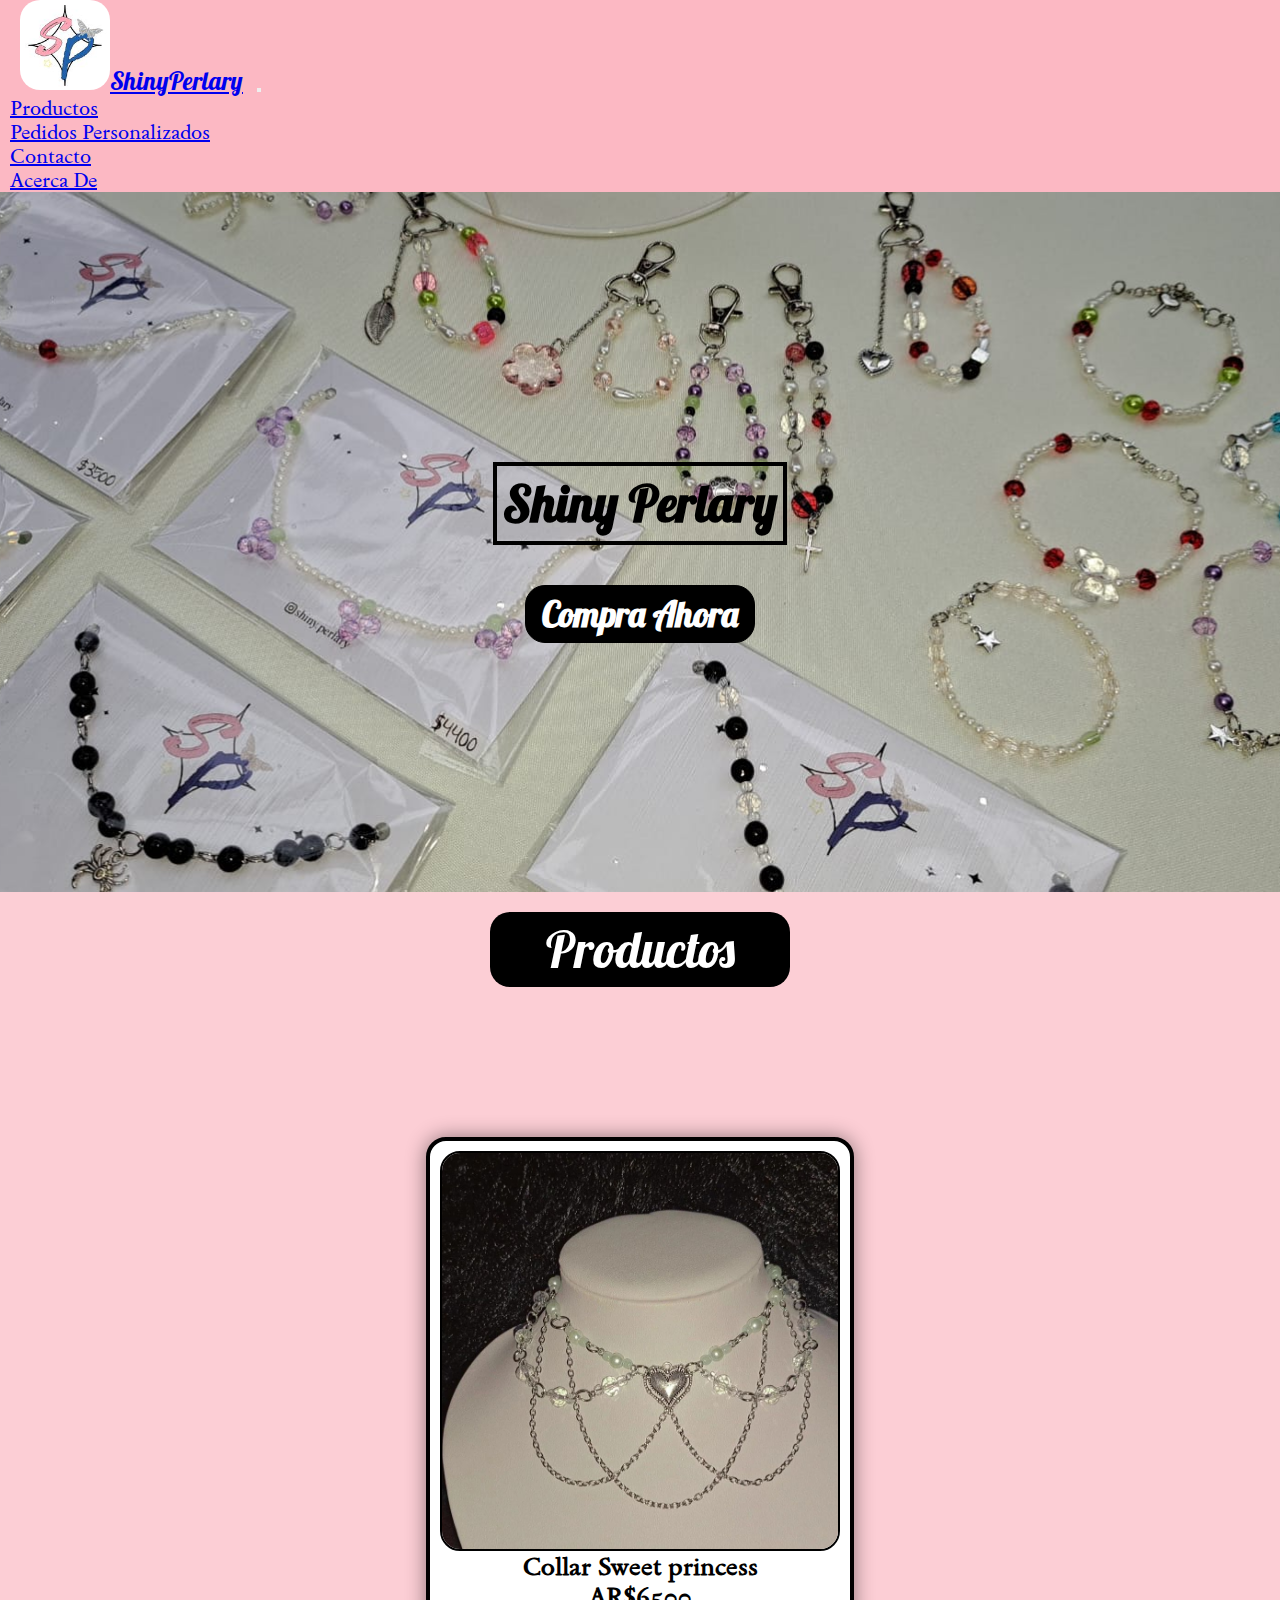
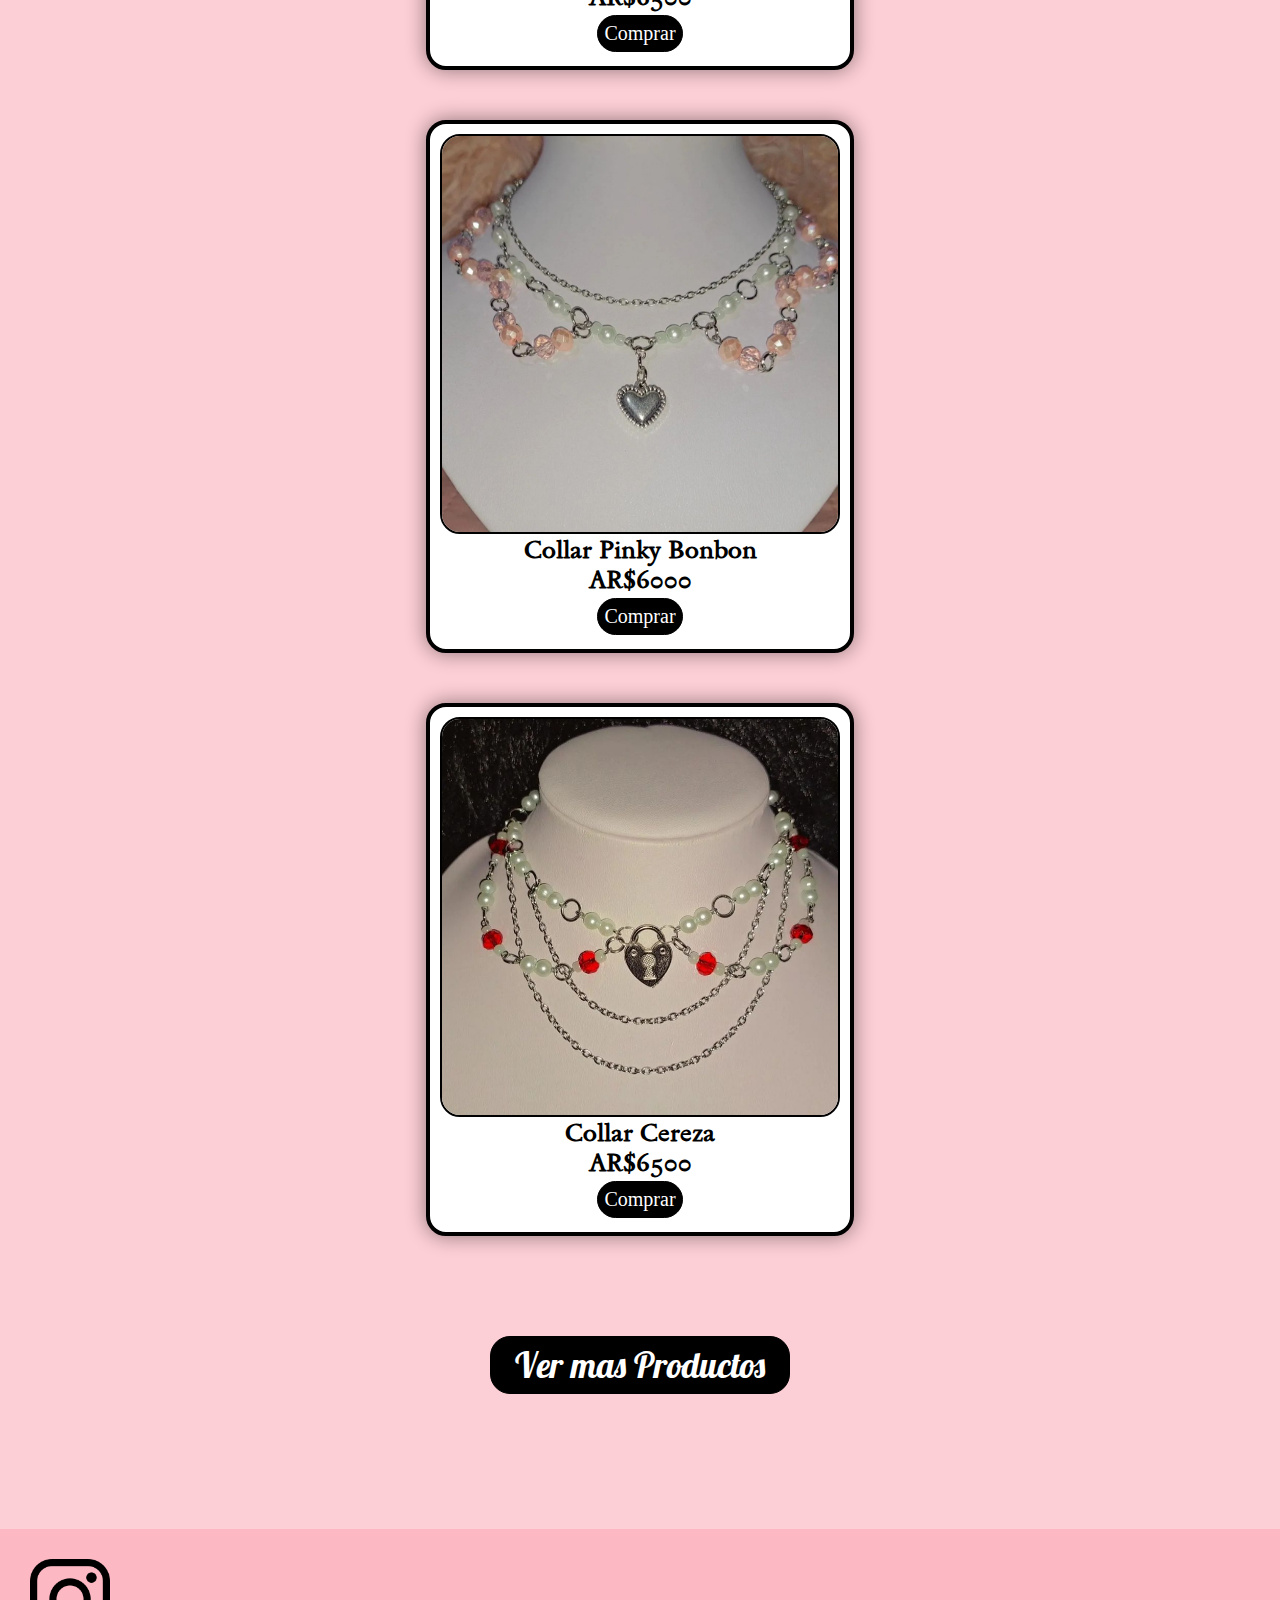
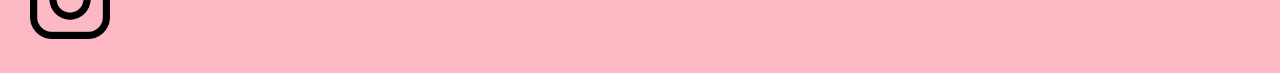
==== commit adb63961: "SEO" ====
--- a/index.html
+++ b/index.html
@@ -9,7 +9,11 @@
         integrity="sha384-rbsA2VBKQhggwzxH7pPCaAqO46MgnOM80zW1RWuH61DGLwZJEdK2Kadq2F9CUG65" crossorigin="anonymous">
     <!--CSS-->
     <link rel="stylesheet" href="./css/estilos.css">
-    <title>Shiny Pearlary</title>
+    <title>Shiny Pearlary | Collares & Accesorios</title>
+    <link rel="shortcut icon" href="./images/favicon.ico" type="image/x-icon">
+    <meta name="description" content="
+    Explora nuestra colección de collares y accesorios artesanales únicos, diseñados con pasión y cuidado. Encuentra piezas que reflejen tu estilo y personalidad en nuestra tienda en línea. ¡Descubre la artesanía auténtica y haz una declaración de moda con cada detalle!">
+    <meta name="keywords" content="artesanal, perlas, perla, collar, collares, accesorios, accesorio, ">
 </head>
 
 <body>
--- a/css/estilos.css
+++ b/css/estilos.css
@@ -30,7 +30,7 @@
 
 /**-----HEADER boostrap-----*/
 .barra-de-navegacion-color {
-  background-color: pink;
+  background-color: rgb(252, 184, 195);
 }
 
 .tipografia-nav {
@@ -64,6 +64,8 @@
   background-size: cover;
   background-position: center;
   background-attachment: fixed;
+  -o-object-fit: cover;
+     object-fit: cover;
   display: flex;
   justify-content: center;
   align-items: center;
@@ -89,6 +91,7 @@
   margin-top: 40px;
   justify-content: center;
   display: flex;
+  border: 1px solid black;
 }
 main .fondo h2 a:hover {
   background-color: white;
@@ -137,6 +140,8 @@
   height: 400px;
   border: 2px solid black;
   border-radius: 20px;
+  -o-object-fit: cover;
+     object-fit: cover;
 }
 main .tarjeta .tarjeta-productos h3 {
   font-size: 25px;
@@ -150,9 +155,10 @@
   margin: 4px;
   padding: 6px;
   border-radius: 20px;
+  border: 1px solid black;
 }
 main .tarjeta .tarjeta-productos a:hover {
-  background-color: gray;
+  background-color: white;
   color: black;
 }
 main .ver-mas {
@@ -172,6 +178,11 @@
   width: 300px;
   justify-content: center;
   display: flex;
+  border: 1px solid black;
+}
+main .ver-mas a:hover {
+  background-color: white;
+  color: black;
 }
 
 /*----PRODUCTOS----*/
@@ -188,7 +199,7 @@
   display: flex;
   flex-direction: column;
   font-family: "Sedan", serif;
-  background-color: pink;
+  background-color: rgb(252, 184, 195);
   border-radius: 20px;
   margin-top: 10px;
   margin-left: 5px;
@@ -217,6 +228,8 @@
   height: 400px;
   border: 2px solid black;
   border-radius: 20px;
+  -o-object-fit: cover;
+     object-fit: cover;
 }
 main .grid-producto-primera-fila .grid-tarjeta-productos h3 {
   font-size: 25px;
@@ -299,7 +312,7 @@
   height: 450px;
   margin-top: 20px;
   margin-bottom: 20px;
-  background-color: pink;
+  background-color: rgb(252, 184, 195);
   padding: 50px;
   border-radius: 20px;
 }
@@ -332,7 +345,7 @@
   display: flex;
   justify-content: center;
   margin: 25px;
-  background-color: pink;
+  background-color: rgb(252, 184, 195);
   padding: 20px;
   border-radius: 20px;
   width: 800px;
@@ -341,7 +354,7 @@
   display: block;
   justify-content: center;
   align-items: center;
-  background-color: pink;
+  background-color: rgb(252, 184, 195);
   border-radius: 20px;
   width: 60%;
   margin-left: 20%;
@@ -478,6 +491,8 @@
   width: 400px;
   height: 350px;
   margin: 90px 100px 90px 120px;
+  -o-object-fit: cover;
+     object-fit: cover;
 }
 main .acerca-de-primera-fila p {
   display: flex;
@@ -515,10 +530,12 @@
   width: 400px;
   height: 350px;
   margin: 90px 100px 90px 120px;
+  -o-object-fit: cover;
+     object-fit: cover;
 }
 
 footer {
-  background-color: pink;
+  background-color: rgb(252, 184, 195);
   padding: 30px;
 }
 footer a {
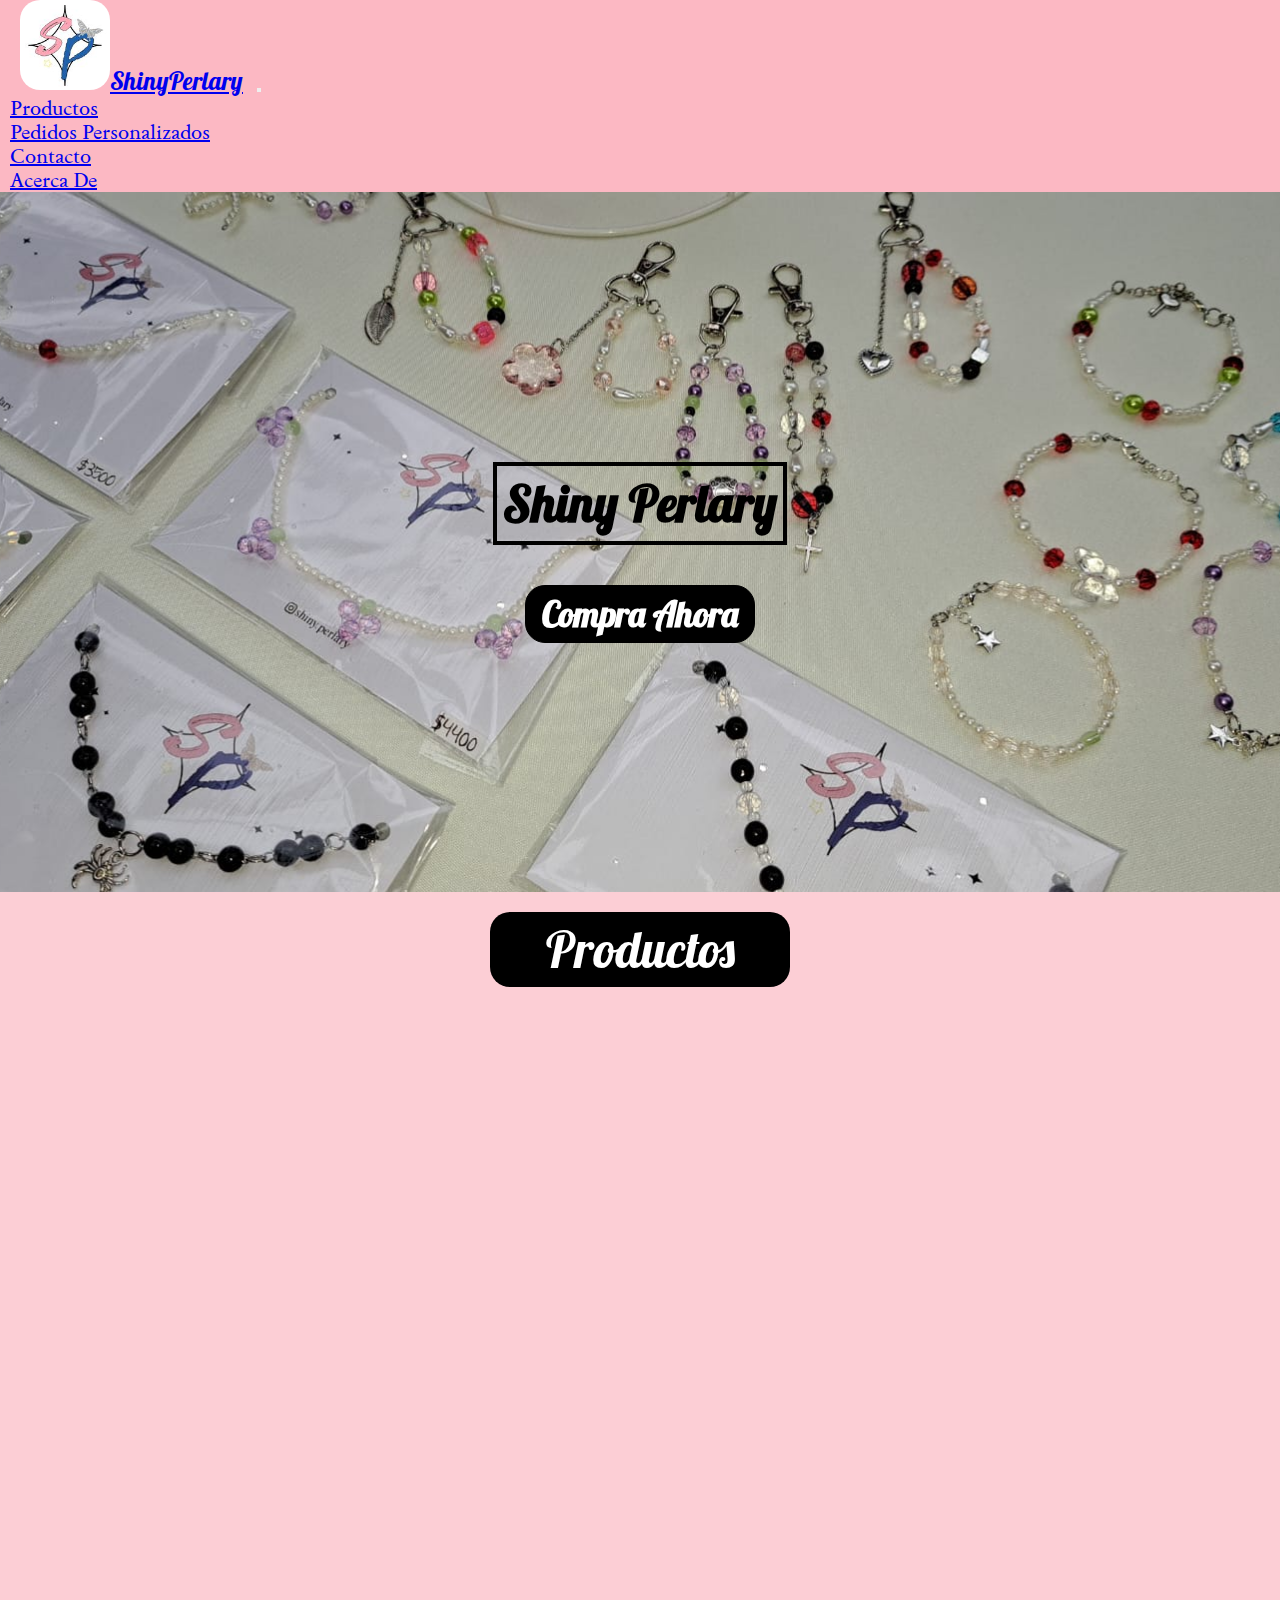
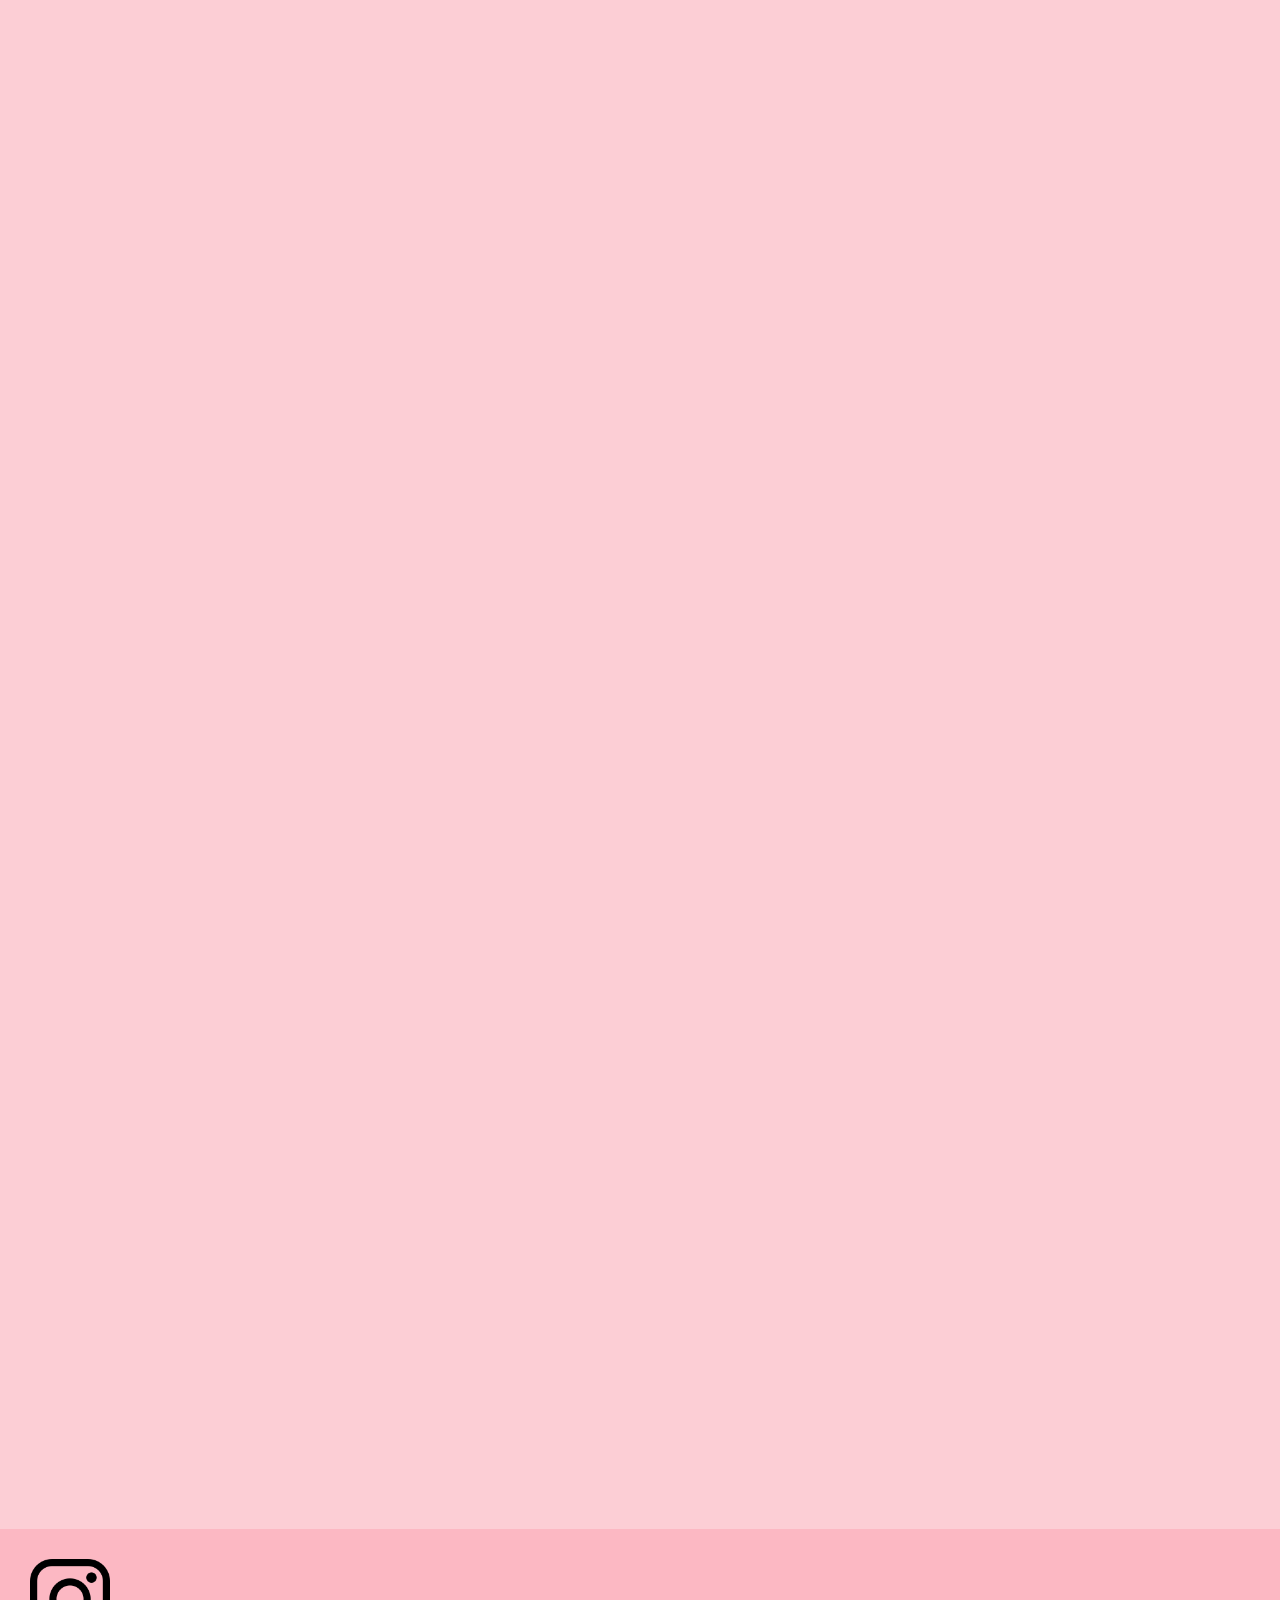
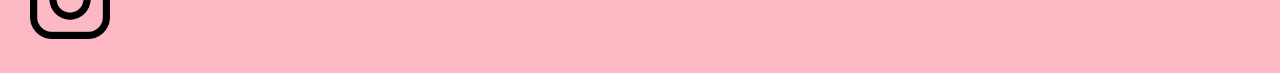
==== commit 3c1b6227: "animaciones" ====
--- a/index.html
+++ b/index.html
@@ -1,5 +1,5 @@
 <!DOCTYPE html>
-<html lang="en">
+<html lang="es">
 
 <head>
     <meta charset="UTF-8">
@@ -7,6 +7,8 @@
     <!--Boostrap-->
     <link href="https://cdn.jsdelivr.net/npm/bootstrap@5.2.3/dist/css/bootstrap.min.css" rel="stylesheet"
         integrity="sha384-rbsA2VBKQhggwzxH7pPCaAqO46MgnOM80zW1RWuH61DGLwZJEdK2Kadq2F9CUG65" crossorigin="anonymous">
+    <!--AOS ANIMATE-->
+    <link href="https://unpkg.com/aos@2.3.1/dist/aos.css" rel="stylesheet">
     <!--CSS-->
     <link rel="stylesheet" href="./css/estilos.css">
     <title>Shiny Pearlary | Collares & Accesorios</title>
@@ -14,6 +16,7 @@
     <meta name="description" content="
     Explora nuestra colección de collares y accesorios artesanales únicos, diseñados con pasión y cuidado. Encuentra piezas que reflejen tu estilo y personalidad en nuestra tienda en línea. ¡Descubre la artesanía auténtica y haz una declaración de moda con cada detalle!">
     <meta name="keywords" content="artesanal, perlas, perla, collar, collares, accesorios, accesorio, ">
+
 </head>
 
 <body>
@@ -21,6 +24,13 @@
     <script src="https://cdn.jsdelivr.net/npm/bootstrap@5.2.3/dist/js/bootstrap.bundle.min.js"
         integrity="sha384-kenU1KFdBIe4zVF0s0G1M5b4hcpxyD9F7jL+jjXkk+Q2h455rYXK/7HAuoJl+0I4"
         crossorigin="anonymous"></script>
+
+
+        <script src="https://unpkg.com/aos@2.3.1/dist/aos.js"></script>
+
+        <script>
+            AOS.init();
+        </script>
 
     <header>
         <nav class="navbar navbar-expand-lg barra-de-navegacion-color">
@@ -53,9 +63,9 @@
     <main>
         <section class="fondo">
 
-            <h1>Shiny Perlary</h1>
+            <h1 data-aos="fade-up">Shiny Perlary</h1>
 
-            <h2><a href="./pages/producto.html">Compra Ahora</a></h2>
+            <h2 data-aos="fade-up"><a href="./pages/producto.html">Compra Ahora</a></h2>
 
         </section>
 
@@ -63,22 +73,22 @@
             <p>Productos</p>
         </section>
 
-        <section class="tarjeta">
-            <div class="tarjeta-productos">
+        <section  class="tarjeta">
+            <div class="tarjeta-productos" data-aos="fade-up">
                 <img src="./images/sweet-princess.jfif" alt="Collar Sweet princess">
                 <h3>Collar Sweet princess</h3>
                 <h3>AR$6500</h3>
                 <a href="">Comprar</a>
             </div>
 
-            <div class="tarjeta-productos">
+            <div class="tarjeta-productos" data-aos="fade-up">
                 <img src="./images/pinky-bonbon.jfif" alt="Collar Pinky Bonbon">
                 <h3>Collar Pinky Bonbon</h3>
                 <h3>AR$6000</h3>
                 <a href="">Comprar</a>
             </div>
 
-            <div class="tarjeta-productos">
+            <div class="tarjeta-productos" data-aos="fade-up">
                 <img src="./images/cereza.jfif" alt="Collar Cereza">
                 <h3>Collar Cereza </h3>
                 <h3>AR$6500</h3>
@@ -86,7 +96,7 @@
             </div>
         </section>
 
-        <section class="ver-mas">
+        <section class="ver-mas" data-aos="zoom-in-up">
             <a href="./pages/producto.html">Ver mas Productos</a>
         </section>
     </main>
--- a/css/estilos.css
+++ b/css/estilos.css
@@ -49,6 +49,11 @@
   width: 90px;
   height: 90px;
   border-radius: 20px;
+}
+
+.barra-de-navegacion-hover:hover {
+  transition-property: background-color, color;
+  transition-duration: 0.5s;
 }
 
 .barra-de-navegacion-hover:hover {
@@ -92,6 +97,8 @@
   justify-content: center;
   display: flex;
   border: 1px solid black;
+  transition-property: background-color, color;
+  transition-duration: 0.5s;
 }
 main .fondo h2 a:hover {
   background-color: white;
@@ -156,6 +163,8 @@
   padding: 6px;
   border-radius: 20px;
   border: 1px solid black;
+  transition-property: background-color, color;
+  transition-duration: 0.5s;
 }
 main .tarjeta .tarjeta-productos a:hover {
   background-color: white;
@@ -179,6 +188,8 @@
   justify-content: center;
   display: flex;
   border: 1px solid black;
+  transition-property: background-color, color;
+  transition-duration: 0.5s;
 }
 main .ver-mas a:hover {
   background-color: white;
@@ -243,9 +254,12 @@
   margin: 4px;
   padding: 6px;
   border-radius: 20px;
+  border: 1px solid black;
+  transition-property: background-color, color;
+  transition-duration: 0.5s;
 }
 main .grid-producto-primera-fila .grid-tarjeta-productos a:hover {
-  background-color: gray;
+  background-color: white;
   color: black;
 }
 main .grid-producto-primera-fila .item-uno {
@@ -464,6 +478,8 @@
   background-color: black;
   color: white;
   border-radius: 20px;
+  transition-property: background-color, color;
+  transition-duration: 0.5s;
 }
 main .formulario .enviar input:hover {
   background-color: white;
@@ -614,7 +630,7 @@
   }
   main .grid-producto-primera-fila .item-tres {
     grid-column: 2/3;
-    grid-row: 1/2;
+    grid-row: 2/3;
   }
   main .grid-producto-primera-fila .item-cuatro {
     grid-column: 3/4;
@@ -622,62 +638,64 @@
   }
   main .grid-producto-primera-fila .item-cinco {
     grid-column: 2/3;
-    grid-row: 2/3;
+    grid-row: 3/4;
   }
   main .grid-producto-primera-fila .item-seis {
     grid-column: 3/4;
-    grid-row: 2/3;
+    grid-row: 3/4;
   }
   main .grid-producto-primera-fila .item-siete {
     grid-column: 2/3;
-    grid-row: 3/4;
+    grid-row: 4/5;
   }
   main .grid-producto-primera-fila .item-ocho {
     grid-column: 3/4;
-    grid-row: 3/4;
-  }
-}
-@media screen and (max-width: 7px) {
+    grid-row: 4/5;
+  }
+}
+@media screen and (max-width: 760px) {
+  main .grid-producto-primera-fila {
+    /*GRID*/
+    display: grid;
+    grid-auto-rows: 1fr;
+    grid-template-columns: 1fr 1fr;
+  }
   main .grid-producto-primera-fila .categoria {
     font-size: 10px;
     grid-column: 1/2;
     grid-row: 1/3;
   }
-  main .grid-producto-primera-fila {
-    grid-auto-rows: 1fr;
-    grid-template-columns: 1fr 1fr;
-  }
   main .grid-producto-primera-fila .item-uno {
     grid-column: 2/3;
     grid-row: 1/2;
   }
   main .grid-producto-primera-fila .item-dos {
     grid-column: 2/3;
-    grid-row: 1/2;
+    grid-row: 2/4;
   }
   main .grid-producto-primera-fila .item-tres {
     grid-column: 2/3;
-    grid-row: 1/2;
+    grid-row: 3/4;
   }
   main .grid-producto-primera-fila .item-cuatro {
     grid-column: 2/3;
-    grid-row: 2/3;
+    grid-row: 4/5;
   }
   main .grid-producto-primera-fila .item-cinco {
     grid-column: 2/3;
-    grid-row: 2/3;
+    grid-row: 5/6;
   }
   main .grid-producto-primera-fila .item-seis {
     grid-column: 2/3;
-    grid-row: 2/3;
+    grid-row: 6/7;
   }
   main .grid-producto-primera-fila .item-siete {
     grid-column: 2/3;
-    grid-row: 3/4;
+    grid-row: 7/8;
   }
   main .grid-producto-primera-fila .item-ocho {
     grid-column: 2/3;
-    grid-row: 3/4;
+    grid-row: 8/9;
   }
 }
 @media screen and (max-width: 420px) {
